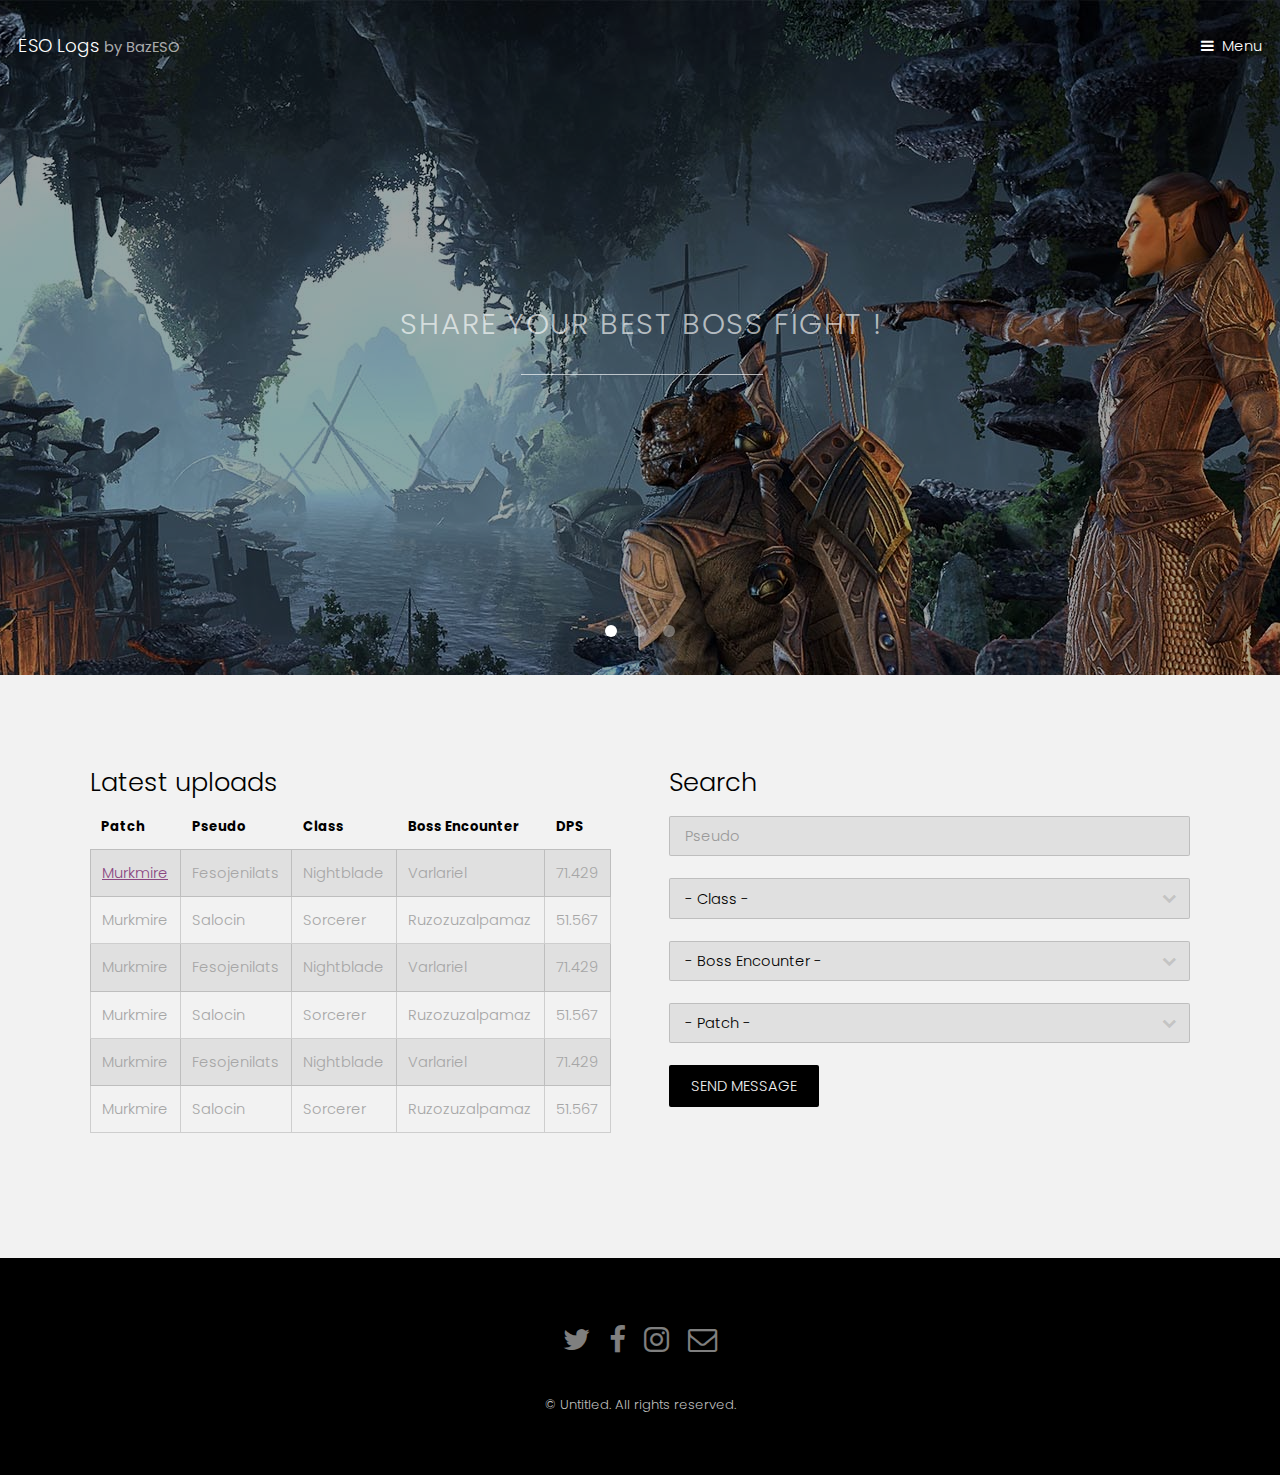
==== index.html @ 85021137 "init 1st files" ====
<!DOCTYPE HTML>
<!--
	Hielo by TEMPLATED
	templated.co @templatedco
	Released for free under the Creative Commons Attribution 3.0 license (templated.co/license)
-->
<html>
	<head>
		<title>ESO Logs</title>
		<meta charset="utf-8" />
		<meta name="viewport" content="width=device-width, initial-scale=1" />
		<link rel="stylesheet" href="assets/css/main.css" />
	</head>
	<body>

		<!-- Header -->
			<header id="header" class="alt">
				<div class="logo"><a href="index.html">ESO Logs <span>by BazESO</span></a></div>
				<a href="#menu">Menu</a>
			</header>

		<!-- Nav -->
			<nav id="menu">
				<ul class="links">
					<li><a href="index.html">Home</a></li>
					<li><a href="generic.html">Generic</a></li>
					<li><a href="elements.html">Elements</a></li>
				</ul>
			</nav>

		<!-- Banner -->
			<section class="banner full">
				<article>
					<img src="images/slide01.jpg" alt="" />
					<div class="inner">
						<header>
							<p>Share your best boss fight !</p>
							<!-- <h2>Prove your valor</h2> -->
						</header>
					</div>
				</article>
				<article>
					<img src="images/slide02.jpg" alt="" />
					<div class="inner">
						<header>
							<p>Search parses from the best players in the World !</p>
							<!-- <h2>measure yourself</h2> -->
						</header>
					</div>
				</article>
				<article>
					<img src="images/slide03.jpg"  alt="" />
					<div class="inner">
						<header>
							<p>Improve yourself</p>
							<!-- <h2>Become the best</h2> -->
						</header>
					</div>
				</article>
				<!--<article>
					<img src="images/slide04.jpg"  alt="" />
					<div class="inner">
						<header>
							<p>Adipiscing lorem ipsum feugiat sed phasellus consequat</p>
							<h2>Etiam feugiat</h2>
						</header>
					</div>
				</article>
				<article>
					<img src="images/slide05.jpg"  alt="" />
					<div class="inner">
						<header>
							<p>Ipsum dolor sed magna veroeros lorem ipsum</p>
							<h2>Lorem adipiscing</h2>
						</header>
					</div>
				</article>-->
			</section>

		<!-- One -->
			<section id="one" class="wrapper style2">
				<div class="inner">
					<div class="grid-style">
						<div class="content">
							<h2>Latest uploads</h2>
							<div class="table-wrapper">
								<table class="alt">
									<thead>
										<tr>
											<th>Patch</th>
											<th>Pseudo</th>
											<th>Class</th>
											<th>Boss Encounter</th>
											<th>DPS</th>
										</tr>
									</thead>
									<tbody>
										<tr>
											<td><a href="generic.html">Murkmire</a></td>
											<td>Fesojenilats</td>
											<td>Nightblade</td>
											<td>Varlariel</td>
											<td>71.429</td>
										</tr>
										<tr>
											<td>Murkmire</td>
											<td>Salocin</td>
											<td>Sorcerer</td>
											<td>Ruzozuzalpamaz</td>
											<td>51.567</td>
										</tr>
										<tr>
											<td>Murkmire</td>
											<td>Fesojenilats</td>
											<td>Nightblade</td>
											<td>Varlariel</td>
											<td>71.429</td>
										</tr>
										<tr>
											<td>Murkmire</td>
											<td>Salocin</td>
											<td>Sorcerer</td>
											<td>Ruzozuzalpamaz</td>
											<td>51.567</td>
										</tr>
										<tr>
											<td>Murkmire</td>
											<td>Fesojenilats</td>
											<td>Nightblade</td>
											<td>Varlariel</td>
											<td>71.429</td>
										</tr>
										<tr>
											<td>Murkmire</td>
											<td>Salocin</td>
											<td>Sorcerer</td>
											<td>Ruzozuzalpamaz</td>
											<td>51.567</td>
										</tr>
									</tbody>
									<tfoot>
										<!--<tr>
											<td colspan="4"></td>
											<td>100.00</td>
										</tr>-->
									</tfoot>
								</table>
							</div>
						</div>
						
						<div>
							<h2>Search</h2>

							<form method="post" action="#">
								<div class="row uniform">
									<div class="12u$">
										<input type="text" name="name" id="name" value="" placeholder="Pseudo" />
									</div>
									<!-- Break -->
									<div class="12u$">
										<div class="select-wrapper">
											<select name="category" id="category">
												<option value="">- Class -</option>
												<option value="1">NB</option>
												<option value="1">Sorc</option>
												<option value="1">Templar</option>
												<option value="1">Human Resources</option>
											</select>
										</div>
									</div>
																		<!-- Break -->
									<div class="12u$">
										<div class="select-wrapper">
											<select name="category" id="category">
												<option value="">- Boss Encounter -</option>
												<option value="1">Manufacturing</option>
												<option value="1">Shipping</option>
												<option value="1">Administration</option>
												<option value="1">Human Resources</option>
											</select>
										</div>
									</div>
									<!-- Break -->
									<div class="12u$">
											<div class="select-wrapper">
												<select name="category" id="category">
													<option value="">- Patch -</option>
													<option value="1">Manufacturing</option>
													<option value="1">Shipping</option>
													<option value="1">Administration</option>
													<option value="1">Human Resources</option>
												</select>
											</div>
										</div>
									<!-- Break -->
									<div class="12u$">
										<ul class="actions">
											<li><input type="submit" value="Send Message" /></li>
										</ul>
									</div>
								</div>
							</form>
						</div>		
					</div>
				</div>
			</section>

		<!-- Two 
			<section id="two" class="wrapper style3">
				<div class="inner">
					<header class="align-center">
						<p>Nam vel ante sit amet libero scelerisque facilisis eleifend vitae urna</p>
						<h2>Morbi maximus justo</h2>
					</header>
				</div>
			</section>-->

		<!-- Three 
			<section id="three" class="wrapper style2">
				<div class="inner">
					<header class="align-center">
						<p class="special">Nam vel ante sit amet libero scelerisque facilisis eleifend vitae urna</p>
						<h2>Morbi maximus justo</h2>
					</header>
					<div class="gallery">
						<div>
							<div class="image fit">
								<a href="#"><img src="images/pic01.jpg" alt="" /></a>
							</div>
						</div>
						<div>
							<div class="image fit">
								<a href="#"><img src="images/pic02.jpg" alt="" /></a>
							</div>
						</div>
						<div>
							<div class="image fit">
								<a href="#"><img src="images/pic03.jpg" alt="" /></a>
							</div>
						</div>
						<div>
							<div class="image fit">
								<a href="#"><img src="images/pic04.jpg" alt="" /></a>
							</div>
						</div>
					</div>
				</div>
			</section>-->


		<!-- Footer -->
			<footer id="footer">
				<div class="container">
					<ul class="icons">
						<li><a href="#" class="icon fa-twitter"><span class="label">Twitter</span></a></li>
						<li><a href="#" class="icon fa-facebook"><span class="label">Facebook</span></a></li>
						<li><a href="#" class="icon fa-instagram"><span class="label">Instagram</span></a></li>
						<li><a href="#" class="icon fa-envelope-o"><span class="label">Email</span></a></li>
					</ul>
				</div>
				<div class="copyright">
					&copy; Untitled. All rights reserved.
				</div>
			</footer>

		<!-- Scripts -->
			<script src="assets/js/jquery.min.js"></script>
			<script src="assets/js/jquery.scrollex.min.js"></script>
			<script src="assets/js/skel.min.js"></script>
			<script src="assets/js/util.js"></script>
			<script src="assets/js/main.js"></script>

	</body>
</html>
---- assets/css/main.css ----
@charset "UTF-8";
@import url(font-awesome.min.css);
@import url("https://fonts.googleapis.com/css?family=Poppins:300,400,500,600,700");

/*
	Hielo by TEMPLATED
	templated.co @templatedco
	Released for free under the Creative Commons Attribution 3.0 license (templated.co/license)
*/

/* Reset */

	html, body, div, span, applet, object, iframe, h1, h2, h3, h4, h5, h6, p, blockquote, pre, a, abbr, acronym, address, big, cite, code, del, dfn, em, img, ins, kbd, q, s, samp, small, strike, strong, sub, sup, tt, var, b, u, i, center, dl, dt, dd, ol, ul, li, fieldset, form, label, legend, table, caption, tbody, tfoot, thead, tr, th, td, article, aside, canvas, details, embed, figure, figcaption, footer, header, hgroup, menu, nav, output, ruby, section, summary, time, mark, audio, video {
		margin: 0;
		padding: 0;
		border: 0;
		font-size: 100%;
		font: inherit;
		vertical-align: baseline;
	}

	article, aside, details, figcaption, figure, footer, header, hgroup, menu, nav, section {
		display: block;
	}

	body {
		line-height: 1;
	}

	ol, ul {
		list-style: none;
	}

	blockquote, q {
		quotes: none;
	}

	blockquote:before, blockquote:after, q:before, q:after {
		content: '';
		content: none;
	}

	table {
		border-collapse: collapse;
		border-spacing: 0;
	}

	body {
		-webkit-text-size-adjust: none;
	}

/* Box Model */

	*, *:before, *:after {
		-moz-box-sizing: border-box;
		-webkit-box-sizing: border-box;
		box-sizing: border-box;
	}

/* Containers */

	.container {
		margin-left: auto;
		margin-right: auto;
	}

	.container.\31 25\25 {
		width: 100%;
		max-width: 100rem;
		min-width: 80rem;
	}

	.container.\37 5\25 {
		width: 60rem;
	}

	.container.\35 0\25 {
		width: 40rem;
	}

	.container.\32 5\25 {
		width: 20rem;
	}

	.container {
		width: 80rem;
	}

	@media screen and (max-width: 1680px) {

		.container.\31 25\25 {
			width: 100%;
			max-width: 100rem;
			min-width: 80rem;
		}

		.container.\37 5\25 {
			width: 60rem;
		}

		.container.\35 0\25 {
			width: 40rem;
		}

		.container.\32 5\25 {
			width: 20rem;
		}

		.container {
			width: 80rem;
		}

	}

	@media screen and (max-width: 1280px) {

		.container.\31 25\25 {
			width: 100%;
			max-width: 81.25rem;
			min-width: 65rem;
		}

		.container.\37 5\25 {
			width: 48.75rem;
		}

		.container.\35 0\25 {
			width: 32.5rem;
		}

		.container.\32 5\25 {
			width: 16.25rem;
		}

		.container {
			width: 65rem;
		}

	}

	@media screen and (max-width: 980px) {

		.container.\31 25\25 {
			width: 100%;
			max-width: 112.5%;
			min-width: 90%;
		}

		.container.\37 5\25 {
			width: 67.5%;
		}

		.container.\35 0\25 {
			width: 45%;
		}

		.container.\32 5\25 {
			width: 22.5%;
		}

		.container {
			width: 90%;
		}

	}

	@media screen and (max-width: 736px) {

		.container.\31 25\25 {
			width: 100%;
			max-width: 112.5%;
			min-width: 90%;
		}

		.container.\37 5\25 {
			width: 67.5%;
		}

		.container.\35 0\25 {
			width: 45%;
		}

		.container.\32 5\25 {
			width: 22.5%;
		}

		.container {
			width: 90% !important;
		}

	}

	@media screen and (max-width: 480px) {

		.container.\31 25\25 {
			width: 100%;
			max-width: 112.5%;
			min-width: 90%;
		}

		.container.\37 5\25 {
			width: 67.5%;
		}

		.container.\35 0\25 {
			width: 45%;
		}

		.container.\32 5\25 {
			width: 22.5%;
		}

		.container {
			width: 90% !important;
		}

	}

/* Grid */

	.row {
		border-bottom: solid 1px transparent;
		-moz-box-sizing: border-box;
		-webkit-box-sizing: border-box;
		box-sizing: border-box;
	}

	.row > * {
		float: left;
		-moz-box-sizing: border-box;
		-webkit-box-sizing: border-box;
		box-sizing: border-box;
	}

	.row:after, .row:before {
		content: '';
		display: block;
		clear: both;
		height: 0;
	}

	.row.uniform > * > :first-child {
		margin-top: 0;
	}

	.row.uniform > * > :last-child {
		margin-bottom: 0;
	}

	.row.\30 \25 > * {
		padding: 0 0 0 0rem;
	}

	.row.\30 \25 {
		margin: 0 0 -1px 0rem;
	}

	.row.uniform.\30 \25 > * {
		padding: 0rem 0 0 0rem;
	}

	.row.uniform.\30 \25 {
		margin: 0rem 0 -1px 0rem;
	}

	.row > * {
		padding: 0 0 0 2rem;
	}

	.row {
		margin: 0 0 -1px -2rem;
	}

	.row.uniform > * {
		padding: 2rem 0 0 2rem;
	}

	.row.uniform {
		margin: -2rem 0 -1px -2rem;
	}

	.row.\32 00\25 > * {
		padding: 0 0 0 4rem;
	}

	.row.\32 00\25 {
		margin: 0 0 -1px -4rem;
	}

	.row.uniform.\32 00\25 > * {
		padding: 4rem 0 0 4rem;
	}

	.row.uniform.\32 00\25 {
		margin: -4rem 0 -1px -4rem;
	}

	.row.\31 50\25 > * {
		padding: 0 0 0 3rem;
	}

	.row.\31 50\25 {
		margin: 0 0 -1px -3rem;
	}

	.row.uniform.\31 50\25 > * {
		padding: 3rem 0 0 3rem;
	}

	.row.uniform.\31 50\25 {
		margin: -3rem 0 -1px -3rem;
	}

	.row.\35 0\25 > * {
		padding: 0 0 0 1rem;
	}

	.row.\35 0\25 {
		margin: 0 0 -1px -1rem;
	}

	.row.uniform.\35 0\25 > * {
		padding: 1rem 0 0 1rem;
	}

	.row.uniform.\35 0\25 {
		margin: -1rem 0 -1px -1rem;
	}

	.row.\32 5\25 > * {
		padding: 0 0 0 0.5rem;
	}

	.row.\32 5\25 {
		margin: 0 0 -1px -0.5rem;
	}

	.row.uniform.\32 5\25 > * {
		padding: 0.5rem 0 0 0.5rem;
	}

	.row.uniform.\32 5\25 {
		margin: -0.5rem 0 -1px -0.5rem;
	}

	.\31 2u, .\31 2u\24 {
		width: 100%;
		clear: none;
		margin-left: 0;
	}

	.\31 1u, .\31 1u\24 {
		width: 91.6666666667%;
		clear: none;
		margin-left: 0;
	}

	.\31 0u, .\31 0u\24 {
		width: 83.3333333333%;
		clear: none;
		margin-left: 0;
	}

	.\39 u, .\39 u\24 {
		width: 75%;
		clear: none;
		margin-left: 0;
	}

	.\38 u, .\38 u\24 {
		width: 66.6666666667%;
		clear: none;
		margin-left: 0;
	}

	.\37 u, .\37 u\24 {
		width: 58.3333333333%;
		clear: none;
		margin-left: 0;
	}

	.\36 u, .\36 u\24 {
		width: 50%;
		clear: none;
		margin-left: 0;
	}

	.\35 u, .\35 u\24 {
		width: 41.6666666667%;
		clear: none;
		margin-left: 0;
	}

	.\34 u, .\34 u\24 {
		width: 33.3333333333%;
		clear: none;
		margin-left: 0;
	}

	.\33 u, .\33 u\24 {
		width: 25%;
		clear: none;
		margin-left: 0;
	}

	.\32 u, .\32 u\24 {
		width: 16.6666666667%;
		clear: none;
		margin-left: 0;
	}

	.\31 u, .\31 u\24 {
		width: 8.3333333333%;
		clear: none;
		margin-left: 0;
	}

	.\31 2u\24 + *,
	.\31 1u\24 + *,
	.\31 0u\24 + *,
	.\39 u\24 + *,
	.\38 u\24 + *,
	.\37 u\24 + *,
	.\36 u\24 + *,
	.\35 u\24 + *,
	.\34 u\24 + *,
	.\33 u\24 + *,
	.\32 u\24 + *,
	.\31 u\24 + * {
		clear: left;
	}

	.\-11u {
		margin-left: 91.66667%;
	}

	.\-10u {
		margin-left: 83.33333%;
	}

	.\-9u {
		margin-left: 75%;
	}

	.\-8u {
		margin-left: 66.66667%;
	}

	.\-7u {
		margin-left: 58.33333%;
	}

	.\-6u {
		margin-left: 50%;
	}

	.\-5u {
		margin-left: 41.66667%;
	}

	.\-4u {
		margin-left: 33.33333%;
	}

	.\-3u {
		margin-left: 25%;
	}

	.\-2u {
		margin-left: 16.66667%;
	}

	.\-1u {
		margin-left: 8.33333%;
	}

	@media screen and (max-width: 1680px) {

		.row > * {
			padding: 0 0 0 2rem;
		}

		.row {
			margin: 0 0 -1px -2rem;
		}

		.row.uniform > * {
			padding: 2rem 0 0 2rem;
		}

		.row.uniform {
			margin: -2rem 0 -1px -2rem;
		}

		.row.\32 00\25 > * {
			padding: 0 0 0 4rem;
		}

		.row.\32 00\25 {
			margin: 0 0 -1px -4rem;
		}

		.row.uniform.\32 00\25 > * {
			padding: 4rem 0 0 4rem;
		}

		.row.uniform.\32 00\25 {
			margin: -4rem 0 -1px -4rem;
		}

		.row.\31 50\25 > * {
			padding: 0 0 0 3rem;
		}

		.row.\31 50\25 {
			margin: 0 0 -1px -3rem;
		}

		.row.uniform.\31 50\25 > * {
			padding: 3rem 0 0 3rem;
		}

		.row.uniform.\31 50\25 {
			margin: -3rem 0 -1px -3rem;
		}

		.row.\35 0\25 > * {
			padding: 0 0 0 1rem;
		}

		.row.\35 0\25 {
			margin: 0 0 -1px -1rem;
		}

		.row.uniform.\35 0\25 > * {
			padding: 1rem 0 0 1rem;
		}

		.row.uniform.\35 0\25 {
			margin: -1rem 0 -1px -1rem;
		}

		.row.\32 5\25 > * {
			padding: 0 0 0 0.5rem;
		}

		.row.\32 5\25 {
			margin: 0 0 -1px -0.5rem;
		}

		.row.uniform.\32 5\25 > * {
			padding: 0.5rem 0 0 0.5rem;
		}

		.row.uniform.\32 5\25 {
			margin: -0.5rem 0 -1px -0.5rem;
		}

		.\31 2u\28xlarge\29, .\31 2u\24\28xlarge\29 {
			width: 100%;
			clear: none;
			margin-left: 0;
		}

		.\31 1u\28xlarge\29, .\31 1u\24\28xlarge\29 {
			width: 91.6666666667%;
			clear: none;
			margin-left: 0;
		}

		.\31 0u\28xlarge\29, .\31 0u\24\28xlarge\29 {
			width: 83.3333333333%;
			clear: none;
			margin-left: 0;
		}

		.\39 u\28xlarge\29, .\39 u\24\28xlarge\29 {
			width: 75%;
			clear: none;
			margin-left: 0;
		}

		.\38 u\28xlarge\29, .\38 u\24\28xlarge\29 {
			width: 66.6666666667%;
			clear: none;
			margin-left: 0;
		}

		.\37 u\28xlarge\29, .\37 u\24\28xlarge\29 {
			width: 58.3333333333%;
			clear: none;
			margin-left: 0;
		}

		.\36 u\28xlarge\29, .\36 u\24\28xlarge\29 {
			width: 50%;
			clear: none;
			margin-left: 0;
		}

		.\35 u\28xlarge\29, .\35 u\24\28xlarge\29 {
			width: 41.6666666667%;
			clear: none;
			margin-left: 0;
		}

		.\34 u\28xlarge\29, .\34 u\24\28xlarge\29 {
			width: 33.3333333333%;
			clear: none;
			margin-left: 0;
		}

		.\33 u\28xlarge\29, .\33 u\24\28xlarge\29 {
			width: 25%;
			clear: none;
			margin-left: 0;
		}

		.\32 u\28xlarge\29, .\32 u\24\28xlarge\29 {
			width: 16.6666666667%;
			clear: none;
			margin-left: 0;
		}

		.\31 u\28xlarge\29, .\31 u\24\28xlarge\29 {
			width: 8.3333333333%;
			clear: none;
			margin-left: 0;
		}

		.\31 2u\24\28xlarge\29 + *,
		.\31 1u\24\28xlarge\29 + *,
		.\31 0u\24\28xlarge\29 + *,
		.\39 u\24\28xlarge\29 + *,
		.\38 u\24\28xlarge\29 + *,
		.\37 u\24\28xlarge\29 + *,
		.\36 u\24\28xlarge\29 + *,
		.\35 u\24\28xlarge\29 + *,
		.\34 u\24\28xlarge\29 + *,
		.\33 u\24\28xlarge\29 + *,
		.\32 u\24\28xlarge\29 + *,
		.\31 u\24\28xlarge\29 + * {
			clear: left;
		}

		.\-11u\28xlarge\29 {
			margin-left: 91.66667%;
		}

		.\-10u\28xlarge\29 {
			margin-left: 83.33333%;
		}

		.\-9u\28xlarge\29 {
			margin-left: 75%;
		}

		.\-8u\28xlarge\29 {
			margin-left: 66.66667%;
		}

		.\-7u\28xlarge\29 {
			margin-left: 58.33333%;
		}

		.\-6u\28xlarge\29 {
			margin-left: 50%;
		}

		.\-5u\28xlarge\29 {
			margin-left: 41.66667%;
		}

		.\-4u\28xlarge\29 {
			margin-left: 33.33333%;
		}

		.\-3u\28xlarge\29 {
			margin-left: 25%;
		}

		.\-2u\28xlarge\29 {
			margin-left: 16.66667%;
		}

		.\-1u\28xlarge\29 {
			margin-left: 8.33333%;
		}

	}

	@media screen and (max-width: 1280px) {

		.row > * {
			padding: 0 0 0 1.5rem;
		}

		.row {
			margin: 0 0 -1px -1.5rem;
		}

		.row.uniform > * {
			padding: 1.5rem 0 0 1.5rem;
		}

		.row.uniform {
			margin: -1.5rem 0 -1px -1.5rem;
		}

		.row.\32 00\25 > * {
			padding: 0 0 0 3rem;
		}

		.row.\32 00\25 {
			margin: 0 0 -1px -3rem;
		}

		.row.uniform.\32 00\25 > * {
			padding: 3rem 0 0 3rem;
		}

		.row.uniform.\32 00\25 {
			margin: -3rem 0 -1px -3rem;
		}

		.row.\31 50\25 > * {
			padding: 0 0 0 2.25rem;
		}

		.row.\31 50\25 {
			margin: 0 0 -1px -2.25rem;
		}

		.row.uniform.\31 50\25 > * {
			padding: 2.25rem 0 0 2.25rem;
		}

		.row.uniform.\31 50\25 {
			margin: -2.25rem 0 -1px -2.25rem;
		}

		.row.\35 0\25 > * {
			padding: 0 0 0 0.75rem;
		}

		.row.\35 0\25 {
			margin: 0 0 -1px -0.75rem;
		}

		.row.uniform.\35 0\25 > * {
			padding: 0.75rem 0 0 0.75rem;
		}

		.row.uniform.\35 0\25 {
			margin: -0.75rem 0 -1px -0.75rem;
		}

		.row.\32 5\25 > * {
			padding: 0 0 0 0.375rem;
		}

		.row.\32 5\25 {
			margin: 0 0 -1px -0.375rem;
		}

		.row.uniform.\32 5\25 > * {
			padding: 0.375rem 0 0 0.375rem;
		}

		.row.uniform.\32 5\25 {
			margin: -0.375rem 0 -1px -0.375rem;
		}

		.\31 2u\28large\29, .\31 2u\24\28large\29 {
			width: 100%;
			clear: none;
			margin-left: 0;
		}

		.\31 1u\28large\29, .\31 1u\24\28large\29 {
			width: 91.6666666667%;
			clear: none;
			margin-left: 0;
		}

		.\31 0u\28large\29, .\31 0u\24\28large\29 {
			width: 83.3333333333%;
			clear: none;
			margin-left: 0;
		}

		.\39 u\28large\29, .\39 u\24\28large\29 {
			width: 75%;
			clear: none;
			margin-left: 0;
		}

		.\38 u\28large\29, .\38 u\24\28large\29 {
			width: 66.6666666667%;
			clear: none;
			margin-left: 0;
		}

		.\37 u\28large\29, .\37 u\24\28large\29 {
			width: 58.3333333333%;
			clear: none;
			margin-left: 0;
		}

		.\36 u\28large\29, .\36 u\24\28large\29 {
			width: 50%;
			clear: none;
			margin-left: 0;
		}

		.\35 u\28large\29, .\35 u\24\28large\29 {
			width: 41.6666666667%;
			clear: none;
			margin-left: 0;
		}

		.\34 u\28large\29, .\34 u\24\28large\29 {
			width: 33.3333333333%;
			clear: none;
			margin-left: 0;
		}

		.\33 u\28large\29, .\33 u\24\28large\29 {
			width: 25%;
			clear: none;
			margin-left: 0;
		}

		.\32 u\28large\29, .\32 u\24\28large\29 {
			width: 16.6666666667%;
			clear: none;
			margin-left: 0;
		}

		.\31 u\28large\29, .\31 u\24\28large\29 {
			width: 8.3333333333%;
			clear: none;
			margin-left: 0;
		}

		.\31 2u\24\28large\29 + *,
		.\31 1u\24\28large\29 + *,
		.\31 0u\24\28large\29 + *,
		.\39 u\24\28large\29 + *,
		.\38 u\24\28large\29 + *,
		.\37 u\24\28large\29 + *,
		.\36 u\24\28large\29 + *,
		.\35 u\24\28large\29 + *,
		.\34 u\24\28large\29 + *,
		.\33 u\24\28large\29 + *,
		.\32 u\24\28large\29 + *,
		.\31 u\24\28large\29 + * {
			clear: left;
		}

		.\-11u\28large\29 {
			margin-left: 91.66667%;
		}

		.\-10u\28large\29 {
			margin-left: 83.33333%;
		}

		.\-9u\28large\29 {
			margin-left: 75%;
		}

		.\-8u\28large\29 {
			margin-left: 66.66667%;
		}

		.\-7u\28large\29 {
			margin-left: 58.33333%;
		}

		.\-6u\28large\29 {
			margin-left: 50%;
		}

		.\-5u\28large\29 {
			margin-left: 41.66667%;
		}

		.\-4u\28large\29 {
			margin-left: 33.33333%;
		}

		.\-3u\28large\29 {
			margin-left: 25%;
		}

		.\-2u\28large\29 {
			margin-left: 16.66667%;
		}

		.\-1u\28large\29 {
			margin-left: 8.33333%;
		}

	}

	@media screen and (max-width: 980px) {

		.row > * {
			padding: 0 0 0 1.5rem;
		}

		.row {
			margin: 0 0 -1px -1.5rem;
		}

		.row.uniform > * {
			padding: 1.5rem 0 0 1.5rem;
		}

		.row.uniform {
			margin: -1.5rem 0 -1px -1.5rem;
		}

		.row.\32 00\25 > * {
			padding: 0 0 0 3rem;
		}

		.row.\32 00\25 {
			margin: 0 0 -1px -3rem;
		}

		.row.uniform.\32 00\25 > * {
			padding: 3rem 0 0 3rem;
		}

		.row.uniform.\32 00\25 {
			margin: -3rem 0 -1px -3rem;
		}

		.row.\31 50\25 > * {
			padding: 0 0 0 2.25rem;
		}

		.row.\31 50\25 {
			margin: 0 0 -1px -2.25rem;
		}

		.row.uniform.\31 50\25 > * {
			padding: 2.25rem 0 0 2.25rem;
		}

		.row.uniform.\31 50\25 {
			margin: -2.25rem 0 -1px -2.25rem;
		}

		.row.\35 0\25 > * {
			padding: 0 0 0 0.75rem;
		}

		.row.\35 0\25 {
			margin: 0 0 -1px -0.75rem;
		}

		.row.uniform.\35 0\25 > * {
			padding: 0.75rem 0 0 0.75rem;
		}

		.row.uniform.\35 0\25 {
			margin: -0.75rem 0 -1px -0.75rem;
		}

		.row.\32 5\25 > * {
			padding: 0 0 0 0.375rem;
		}

		.row.\32 5\25 {
			margin: 0 0 -1px -0.375rem;
		}

		.row.uniform.\32 5\25 > * {
			padding: 0.375rem 0 0 0.375rem;
		}

		.row.uniform.\32 5\25 {
			margin: -0.375rem 0 -1px -0.375rem;
		}

		.\31 2u\28medium\29, .\31 2u\24\28medium\29 {
			width: 100%;
			clear: none;
			margin-left: 0;
		}

		.\31 1u\28medium\29, .\31 1u\24\28medium\29 {
			width: 91.6666666667%;
			clear: none;
			margin-left: 0;
		}

		.\31 0u\28medium\29, .\31 0u\24\28medium\29 {
			width: 83.3333333333%;
			clear: none;
			margin-left: 0;
		}

		.\39 u\28medium\29, .\39 u\24\28medium\29 {
			width: 75%;
			clear: none;
			margin-left: 0;
		}

		.\38 u\28medium\29, .\38 u\24\28medium\29 {
			width: 66.6666666667%;
			clear: none;
			margin-left: 0;
		}

		.\37 u\28medium\29, .\37 u\24\28medium\29 {
			width: 58.3333333333%;
			clear: none;
			margin-left: 0;
		}

		.\36 u\28medium\29, .\36 u\24\28medium\29 {
			width: 50%;
			clear: none;
			margin-left: 0;
		}

		.\35 u\28medium\29, .\35 u\24\28medium\29 {
			width: 41.6666666667%;
			clear: none;
			margin-left: 0;
		}

		.\34 u\28medium\29, .\34 u\24\28medium\29 {
			width: 33.3333333333%;
			clear: none;
			margin-left: 0;
		}

		.\33 u\28medium\29, .\33 u\24\28medium\29 {
			width: 25%;
			clear: none;
			margin-left: 0;
		}

		.\32 u\28medium\29, .\32 u\24\28medium\29 {
			width: 16.6666666667%;
			clear: none;
			margin-left: 0;
		}

		.\31 u\28medium\29, .\31 u\24\28medium\29 {
			width: 8.3333333333%;
			clear: none;
			margin-left: 0;
		}

		.\31 2u\24\28medium\29 + *,
		.\31 1u\24\28medium\29 + *,
		.\31 0u\24\28medium\29 + *,
		.\39 u\24\28medium\29 + *,
		.\38 u\24\28medium\29 + *,
		.\37 u\24\28medium\29 + *,
		.\36 u\24\28medium\29 + *,
		.\35 u\24\28medium\29 + *,
		.\34 u\24\28medium\29 + *,
		.\33 u\24\28medium\29 + *,
		.\32 u\24\28medium\29 + *,
		.\31 u\24\28medium\29 + * {
			clear: left;
		}

		.\-11u\28medium\29 {
			margin-left: 91.66667%;
		}

		.\-10u\28medium\29 {
			margin-left: 83.33333%;
		}

		.\-9u\28medium\29 {
			margin-left: 75%;
		}

		.\-8u\28medium\29 {
			margin-left: 66.66667%;
		}

		.\-7u\28medium\29 {
			margin-left: 58.33333%;
		}

		.\-6u\28medium\29 {
			margin-left: 50%;
		}

		.\-5u\28medium\29 {
			margin-left: 41.66667%;
		}

		.\-4u\28medium\29 {
			margin-left: 33.33333%;
		}

		.\-3u\28medium\29 {
			margin-left: 25%;
		}

		.\-2u\28medium\29 {
			margin-left: 16.66667%;
		}

		.\-1u\28medium\29 {
			margin-left: 8.33333%;
		}

	}

	@media screen and (max-width: 736px) {

		.row > * {
			padding: 0 0 0 1.25rem;
		}

		.row {
			margin: 0 0 -1px -1.25rem;
		}

		.row.uniform > * {
			padding: 1.25rem 0 0 1.25rem;
		}

		.row.uniform {
			margin: -1.25rem 0 -1px -1.25rem;
		}

		.row.\32 00\25 > * {
			padding: 0 0 0 2.5rem;
		}

		.row.\32 00\25 {
			margin: 0 0 -1px -2.5rem;
		}

		.row.uniform.\32 00\25 > * {
			padding: 2.5rem 0 0 2.5rem;
		}

		.row.uniform.\32 00\25 {
			margin: -2.5rem 0 -1px -2.5rem;
		}

		.row.\31 50\25 > * {
			padding: 0 0 0 1.875rem;
		}

		.row.\31 50\25 {
			margin: 0 0 -1px -1.875rem;
		}

		.row.uniform.\31 50\25 > * {
			padding: 1.875rem 0 0 1.875rem;
		}

		.row.uniform.\31 50\25 {
			margin: -1.875rem 0 -1px -1.875rem;
		}

		.row.\35 0\25 > * {
			padding: 0 0 0 0.625rem;
		}

		.row.\35 0\25 {
			margin: 0 0 -1px -0.625rem;
		}

		.row.uniform.\35 0\25 > * {
			padding: 0.625rem 0 0 0.625rem;
		}

		.row.uniform.\35 0\25 {
			margin: -0.625rem 0 -1px -0.625rem;
		}

		.row.\32 5\25 > * {
			padding: 0 0 0 0.3125rem;
		}

		.row.\32 5\25 {
			margin: 0 0 -1px -0.3125rem;
		}

		.row.uniform.\32 5\25 > * {
			padding: 0.3125rem 0 0 0.3125rem;
		}

		.row.uniform.\32 5\25 {
			margin: -0.3125rem 0 -1px -0.3125rem;
		}

		.\31 2u\28small\29, .\31 2u\24\28small\29 {
			width: 100%;
			clear: none;
			margin-left: 0;
		}

		.\31 1u\28small\29, .\31 1u\24\28small\29 {
			width: 91.6666666667%;
			clear: none;
			margin-left: 0;
		}

		.\31 0u\28small\29, .\31 0u\24\28small\29 {
			width: 83.3333333333%;
			clear: none;
			margin-left: 0;
		}

		.\39 u\28small\29, .\39 u\24\28small\29 {
			width: 75%;
			clear: none;
			margin-left: 0;
		}

		.\38 u\28small\29, .\38 u\24\28small\29 {
			width: 66.6666666667%;
			clear: none;
			margin-left: 0;
		}

		.\37 u\28small\29, .\37 u\24\28small\29 {
			width: 58.3333333333%;
			clear: none;
			margin-left: 0;
		}

		.\36 u\28small\29, .\36 u\24\28small\29 {
			width: 50%;
			clear: none;
			margin-left: 0;
		}

		.\35 u\28small\29, .\35 u\24\28small\29 {
			width: 41.6666666667%;
			clear: none;
			margin-left: 0;
		}

		.\34 u\28small\29, .\34 u\24\28small\29 {
			width: 33.3333333333%;
			clear: none;
			margin-left: 0;
		}

		.\33 u\28small\29, .\33 u\24\28small\29 {
			width: 25%;
			clear: none;
			margin-left: 0;
		}

		.\32 u\28small\29, .\32 u\24\28small\29 {
			width: 16.6666666667%;
			clear: none;
			margin-left: 0;
		}

		.\31 u\28small\29, .\31 u\24\28small\29 {
			width: 8.3333333333%;
			clear: none;
			margin-left: 0;
		}

		.\31 2u\24\28small\29 + *,
		.\31 1u\24\28small\29 + *,
		.\31 0u\24\28small\29 + *,
		.\39 u\24\28small\29 + *,
		.\38 u\24\28small\29 + *,
		.\37 u\24\28small\29 + *,
		.\36 u\24\28small\29 + *,
		.\35 u\24\28small\29 + *,
		.\34 u\24\28small\29 + *,
		.\33 u\24\28small\29 + *,
		.\32 u\24\28small\29 + *,
		.\31 u\24\28small\29 + * {
			clear: left;
		}

		.\-11u\28small\29 {
			margin-left: 91.66667%;
		}

		.\-10u\28small\29 {
			margin-left: 83.33333%;
		}

		.\-9u\28small\29 {
			margin-left: 75%;
		}

		.\-8u\28small\29 {
			margin-left: 66.66667%;
		}

		.\-7u\28small\29 {
			margin-left: 58.33333%;
		}

		.\-6u\28small\29 {
			margin-left: 50%;
		}

		.\-5u\28small\29 {
			margin-left: 41.66667%;
		}

		.\-4u\28small\29 {
			margin-left: 33.33333%;
		}

		.\-3u\28small\29 {
			margin-left: 25%;
		}

		.\-2u\28small\29 {
			margin-left: 16.66667%;
		}

		.\-1u\28small\29 {
			margin-left: 8.33333%;
		}

	}

	@media screen and (max-width: 480px) {

		.row > * {
			padding: 0 0 0 1.25rem;
		}

		.row {
			margin: 0 0 -1px -1.25rem;
		}

		.row.uniform > * {
			padding: 1.25rem 0 0 1.25rem;
		}

		.row.uniform {
			margin: -1.25rem 0 -1px -1.25rem;
		}

		.row.\32 00\25 > * {
			padding: 0 0 0 2.5rem;
		}

		.row.\32 00\25 {
			margin: 0 0 -1px -2.5rem;
		}

		.row.uniform.\32 00\25 > * {
			padding: 2.5rem 0 0 2.5rem;
		}

		.row.uniform.\32 00\25 {
			margin: -2.5rem 0 -1px -2.5rem;
		}

		.row.\31 50\25 > * {
			padding: 0 0 0 1.875rem;
		}

		.row.\31 50\25 {
			margin: 0 0 -1px -1.875rem;
		}

		.row.uniform.\31 50\25 > * {
			padding: 1.875rem 0 0 1.875rem;
		}

		.row.uniform.\31 50\25 {
			margin: -1.875rem 0 -1px -1.875rem;
		}

		.row.\35 0\25 > * {
			padding: 0 0 0 0.625rem;
		}

		.row.\35 0\25 {
			margin: 0 0 -1px -0.625rem;
		}

		.row.uniform.\35 0\25 > * {
			padding: 0.625rem 0 0 0.625rem;
		}

		.row.uniform.\35 0\25 {
			margin: -0.625rem 0 -1px -0.625rem;
		}

		.row.\32 5\25 > * {
			padding: 0 0 0 0.3125rem;
		}

		.row.\32 5\25 {
			margin: 0 0 -1px -0.3125rem;
		}

		.row.uniform.\32 5\25 > * {
			padding: 0.3125rem 0 0 0.3125rem;
		}

		.row.uniform.\32 5\25 {
			margin: -0.3125rem 0 -1px -0.3125rem;
		}

		.\31 2u\28xsmall\29, .\31 2u\24\28xsmall\29 {
			width: 100%;
			clear: none;
			margin-left: 0;
		}

		.\31 1u\28xsmall\29, .\31 1u\24\28xsmall\29 {
			width: 91.6666666667%;
			clear: none;
			margin-left: 0;
		}

		.\31 0u\28xsmall\29, .\31 0u\24\28xsmall\29 {
			width: 83.3333333333%;
			clear: none;
			margin-left: 0;
		}

		.\39 u\28xsmall\29, .\39 u\24\28xsmall\29 {
			width: 75%;
			clear: none;
			margin-left: 0;
		}

		.\38 u\28xsmall\29, .\38 u\24\28xsmall\29 {
			width: 66.6666666667%;
			clear: none;
			margin-left: 0;
		}

		.\37 u\28xsmall\29, .\37 u\24\28xsmall\29 {
			width: 58.3333333333%;
			clear: none;
			margin-left: 0;
		}

		.\36 u\28xsmall\29, .\36 u\24\28xsmall\29 {
			width: 50%;
			clear: none;
			margin-left: 0;
		}

		.\35 u\28xsmall\29, .\35 u\24\28xsmall\29 {
			width: 41.6666666667%;
			clear: none;
			margin-left: 0;
		}

		.\34 u\28xsmall\29, .\34 u\24\28xsmall\29 {
			width: 33.3333333333%;
			clear: none;
			margin-left: 0;
		}

		.\33 u\28xsmall\29, .\33 u\24\28xsmall\29 {
			width: 25%;
			clear: none;
			margin-left: 0;
		}

		.\32 u\28xsmall\29, .\32 u\24\28xsmall\29 {
			width: 16.6666666667%;
			clear: none;
			margin-left: 0;
		}

		.\31 u\28xsmall\29, .\31 u\24\28xsmall\29 {
			width: 8.3333333333%;
			clear: none;
			margin-left: 0;
		}

		.\31 2u\24\28xsmall\29 + *,
		.\31 1u\24\28xsmall\29 + *,
		.\31 0u\24\28xsmall\29 + *,
		.\39 u\24\28xsmall\29 + *,
		.\38 u\24\28xsmall\29 + *,
		.\37 u\24\28xsmall\29 + *,
		.\36 u\24\28xsmall\29 + *,
		.\35 u\24\28xsmall\29 + *,
		.\34 u\24\28xsmall\29 + *,
		.\33 u\24\28xsmall\29 + *,
		.\32 u\24\28xsmall\29 + *,
		.\31 u\24\28xsmall\29 + * {
			clear: left;
		}

		.\-11u\28xsmall\29 {
			margin-left: 91.66667%;
		}

		.\-10u\28xsmall\29 {
			margin-left: 83.33333%;
		}

		.\-9u\28xsmall\29 {
			margin-left: 75%;
		}

		.\-8u\28xsmall\29 {
			margin-left: 66.66667%;
		}

		.\-7u\28xsmall\29 {
			margin-left: 58.33333%;
		}

		.\-6u\28xsmall\29 {
			margin-left: 50%;
		}

		.\-5u\28xsmall\29 {
			margin-left: 41.66667%;
		}

		.\-4u\28xsmall\29 {
			margin-left: 33.33333%;
		}

		.\-3u\28xsmall\29 {
			margin-left: 25%;
		}

		.\-2u\28xsmall\29 {
			margin-left: 16.66667%;
		}

		.\-1u\28xsmall\29 {
			margin-left: 8.33333%;
		}

	}

/* Basic */

	@-ms-viewport {
		width: device-width;
	}

	body {
		-ms-overflow-style: scrollbar;
	}

	@media screen and (max-width: 480px) {

		html, body {
			min-width: 320px;
		}

	}

	body {
		background: #fff;
	}

		body.is-loading *, body.is-loading *:before, body.is-loading *:after {
			-moz-animation: none !important;
			-webkit-animation: none !important;
			-ms-animation: none !important;
			animation: none !important;
			-moz-transition: none !important;
			-webkit-transition: none !important;
			-ms-transition: none !important;
			transition: none !important;
		}

/* Type */

	html {
		font-size: 13pt;
	}

		@media screen and (max-width: 1680px) {

			html {
				font-size: 11pt;
			}

		}

		@media screen and (max-width: 1280px) {

			html {
				font-size: 11pt;
			}

		}

		@media screen and (max-width: 980px) {

			html {
				font-size: 12pt;
			}

		}

		@media screen and (max-width: 736px) {

			html {
				font-size: 12pt;
			}

		}

		@media screen and (max-width: 480px) {

			html {
				font-size: 12pt;
			}

		}

	body {
		background-color: #fff;
		color: #444;
	}

	body, input, select, textarea {
		font-family: "Poppins", sans-serif;
		font-weight: 300;
		font-size: 1rem;
		line-height: 1.65;
	}

	a {
		text-decoration: underline;
	}

		a:hover {
			text-decoration: none;
		}

	strong, b {
		font-weight: 600;
	}

	em, i {
		font-style: italic;
	}

	p {
		margin: 0 0 2rem 0;
	}

		p.special {
			text-transform: uppercase;
			font-size: .75rem;
			font-weight: 300;
			margin: 0 0 .5rem 0;
			padding: 0 0 1rem 0;
			letter-spacing: .25rem;
		}

			p.special:after {
				content: '';
				position: absolute;
				margin: auto;
				right: 0;
				bottom: 0;
				left: 0;
				width: 50%;
				height: 1px;
				background-color: rgba(0, 0, 0, 0.125);
			}

	h1, h2, h3, h4, h5, h6 {
		font-weight: 300;
		line-height: 1.5;
		margin: 0 0 1rem 0;
	}

		h1 a, h2 a, h3 a, h4 a, h5 a, h6 a {
			color: inherit;
			text-decoration: none;
		}

	h2 {
		font-size: 1.75rem;
	}

	h3 {
		font-size: 1.35rem;
	}

	h4 {
		font-size: 1.1rem;
	}

	h5 {
		font-size: 0.9rem;
	}

	h6 {
		font-size: 0.7rem;
	}

	sub {
		font-size: 0.8rem;
		position: relative;
		top: 0.5rem;
	}

	sup {
		font-size: 0.8rem;
		position: relative;
		top: -0.5rem;
	}

	blockquote {
		border-left: solid 4px;
		font-style: italic;
		margin: 0 0 2rem 0;
		padding: 0.5rem 0 0.5rem 2rem;
	}

	code {
		border-radius: 2px;
		border: solid 1px;
		font-family: "Courier New", monospace;
		font-size: 0.9rem;
		margin: 0 0.25rem;
		padding: 0.25rem 0.65rem;
	}

	pre {
		-webkit-overflow-scrolling: touch;
		font-family: "Courier New", monospace;
		font-size: 0.9rem;
		margin: 0 0 2rem 0;
	}

		pre code {
			display: block;
			line-height: 1.75;
			padding: 1rem 1.5rem;
			overflow-x: auto;
		}

	hr {
		border: 0;
		border-bottom: solid 1px;
		margin: 2rem 0;
	}

		hr.major {
			margin: 3rem 0;
		}

	.align-left {
		text-align: left;
	}

	.align-center {
		text-align: center;
	}

	.align-right {
		text-align: right;
	}

	input, select, textarea {
		color: #555;
	}

	a {
		color: #8a4680;
	}

	strong, b {
		color: #555;
	}

	h1, h2, h3, h4, h5, h6 {
		color: #555;
	}

	blockquote {
		border-left-color: rgba(144, 144, 144, 0.25);
	}

	code {
		background: rgba(144, 144, 144, 0.075);
		border-color: rgba(144, 144, 144, 0.25);
	}

	hr {
		border-bottom-color: rgba(144, 144, 144, 0.25);
	}

/* Box */

	.box {
		margin-bottom: 2rem;
		background: #FFF;
	}

		.box .image.fit {
			margin: 0;
			border-radius: 0;
		}

			.box .image.fit img {
				border-radius: 0;
			}

		.box header h2 {
			margin-bottom: 2rem;
		}

		.box header p {
			text-transform: uppercase;
			font-size: .75rem;
			font-weight: 300;
			margin: 0 0 .25rem 0;
			padding: 0 0 .75rem 0;
			letter-spacing: .25rem;
		}

			.box header p:after {
				content: '';
				position: absolute;
				margin: auto;
				right: 0;
				bottom: 0;
				left: 0;
				width: 50%;
				height: 1px;
				background-color: rgba(0, 0, 0, 0.125);
			}

		.box .content {
			padding: 3rem;
		}

		.box > :last-child,
		.box > :last-child > :last-child,
		.box > :last-child > :last-child > :last-child {
			margin-bottom: 0;
		}

		.box.alt {
			border: 0;
			border-radius: 0;
			padding: 0;
		}

		@media screen and (max-width: 736px) {

			.box .content {
				padding: 2rem;
			}

		}

	.box {
		border-color: rgba(144, 144, 144, 0.25);
	}

/* Button */

	input[type="submit"],
	input[type="reset"],
	input[type="button"],
	button,
	.button {
		-moz-appearance: none;
		-webkit-appearance: none;
		-ms-appearance: none;
		appearance: none;
		-moz-transition: background-color 0.2s ease-in-out, color 0.2s ease-in-out;
		-webkit-transition: background-color 0.2s ease-in-out, color 0.2s ease-in-out;
		-ms-transition: background-color 0.2s ease-in-out, color 0.2s ease-in-out;
		transition: background-color 0.2s ease-in-out, color 0.2s ease-in-out;
		border-radius: 2px;
		border: 0;
		cursor: pointer;
		display: inline-block;
		font-weight: 300;
		height: 2.85rem;
		line-height: 2.95rem;
		padding: 0 1.5rem;
		text-align: center;
		text-decoration: none;
		text-transform: uppercase;
		white-space: nowrap;
	}

		input[type="submit"].icon,
		input[type="reset"].icon,
		input[type="button"].icon,
		button.icon,
		.button.icon {
			padding-left: 1.35rem;
		}

			input[type="submit"].icon:before,
			input[type="reset"].icon:before,
			input[type="button"].icon:before,
			button.icon:before,
			.button.icon:before {
				margin-right: 0.5rem;
			}

		input[type="submit"].fit,
		input[type="reset"].fit,
		input[type="button"].fit,
		button.fit,
		.button.fit {
			display: block;
			margin: 0 0 1rem 0;
			width: 100%;
		}

		input[type="submit"].small,
		input[type="reset"].small,
		input[type="button"].small,
		button.small,
		.button.small {
			font-size: 0.8rem;
		}

		input[type="submit"].big,
		input[type="reset"].big,
		input[type="button"].big,
		button.big,
		.button.big {
			font-size: 1.35rem;
		}

		input[type="submit"].disabled, input[type="submit"]:disabled,
		input[type="reset"].disabled,
		input[type="reset"]:disabled,
		input[type="button"].disabled,
		input[type="button"]:disabled,
		button.disabled,
		button:disabled,
		.button.disabled,
		.button:disabled {
			-moz-pointer-events: none;
			-webkit-pointer-events: none;
			-ms-pointer-events: none;
			pointer-events: none;
			opacity: 0.25;
		}

		@media screen and (max-width: 480px) {

			input[type="submit"],
			input[type="reset"],
			input[type="button"],
			button,
			.button {
				padding: 0;
				width: 100%;
			}

		}

	input[type="submit"],
	input[type="reset"],
	input[type="button"],
	button,
	.button {
		background-color: #f2f2f2;
		color: #000 !important;
	}

		input[type="submit"]:hover,
		input[type="reset"]:hover,
		input[type="button"]:hover,
		button:hover,
		.button:hover {
			background-color: white;
		}

		input[type="submit"]:active,
		input[type="reset"]:active,
		input[type="button"]:active,
		button:active,
		.button:active {
			background-color: #e5e5e5;
		}

		input[type="submit"].alt,
		input[type="reset"].alt,
		input[type="button"].alt,
		button.alt,
		.button.alt {
			background-color: transparent;
			box-shadow: inset 0 0 0 2px rgba(144, 144, 144, 0.25);
			color: #555 !important;
		}

			input[type="submit"].alt:hover,
			input[type="reset"].alt:hover,
			input[type="button"].alt:hover,
			button.alt:hover,
			.button.alt:hover {
				background-color: rgba(144, 144, 144, 0.075);
			}

			input[type="submit"].alt:active,
			input[type="reset"].alt:active,
			input[type="button"].alt:active,
			button.alt:active,
			.button.alt:active {
				background-color: rgba(144, 144, 144, 0.2);
			}

			input[type="submit"].alt.icon:before,
			input[type="reset"].alt.icon:before,
			input[type="button"].alt.icon:before,
			button.alt.icon:before,
			.button.alt.icon:before {
				color: #bbb;
			}

		input[type="submit"].special,
		input[type="reset"].special,
		input[type="button"].special,
		button.special,
		.button.special {
			background-color: #8a4680;
			color: #ffffff !important;
		}

			input[type="submit"].special:hover,
			input[type="reset"].special:hover,
			input[type="button"].special:hover,
			button.special:hover,
			.button.special:hover {
				background-color: #9b4f90;
			}

			input[type="submit"].special:active,
			input[type="reset"].special:active,
			input[type="button"].special:active,
			button.special:active,
			.button.special:active {
				background-color: #793d70;
			}

/* Form */

	form {
		margin: 0 0 2rem 0;
	}

	label {
		display: block;
		font-size: 0.9rem;
		font-weight: 700;
		margin: 0 0 1rem 0;
	}

	input[type="text"],
	input[type="password"],
	input[type="email"],
	select,
	textarea {
		-moz-appearance: none;
		-webkit-appearance: none;
		-ms-appearance: none;
		appearance: none;
		border-radius: 2px;
		border: none;
		border: solid 1px;
		color: inherit;
		display: block;
		outline: 0;
		padding: 0 1rem;
		text-decoration: none;
		width: 100%;
	}

		input[type="text"]:invalid,
		input[type="password"]:invalid,
		input[type="email"]:invalid,
		select:invalid,
		textarea:invalid {
			box-shadow: none;
		}

	.select-wrapper {
		text-decoration: none;
		display: block;
		position: relative;
	}

		.select-wrapper:before {
			-moz-osx-font-smoothing: grayscale;
			-webkit-font-smoothing: antialiased;
			font-family: FontAwesome;
			font-style: normal;
			font-weight: normal;
			text-transform: none !important;
		}

		.select-wrapper:before {
			content: '\f078';
			display: block;
			height: 2.75rem;
			line-height: 2.75rem;
			pointer-events: none;
			position: absolute;
			right: 0;
			text-align: center;
			top: 0;
			width: 2.75rem;
		}

		.select-wrapper select::-ms-expand {
			display: none;
		}

	input[type="text"],
	input[type="password"],
	input[type="email"],
	select {
		height: 2.75rem;
	}

	textarea {
		padding: 0.75rem 1rem;
	}

	input[type="checkbox"],
	input[type="radio"] {
		-moz-appearance: none;
		-webkit-appearance: none;
		-ms-appearance: none;
		appearance: none;
		display: block;
		float: left;
		margin-right: -2rem;
		opacity: 0;
		width: 1rem;
		z-index: -1;
	}

		input[type="checkbox"] + label,
		input[type="radio"] + label {
			text-decoration: none;
			cursor: pointer;
			display: inline-block;
			font-size: 1rem;
			font-weight: 400;
			padding-left: 2.4rem;
			padding-right: 0.75rem;
			position: relative;
		}

			input[type="checkbox"] + label:before,
			input[type="radio"] + label:before {
				-moz-osx-font-smoothing: grayscale;
				-webkit-font-smoothing: antialiased;
				font-family: FontAwesome;
				font-style: normal;
				font-weight: normal;
				text-transform: none !important;
			}

			input[type="checkbox"] + label:before,
			input[type="radio"] + label:before {
				border-radius: 2px;
				border: solid 1px;
				content: '';
				display: inline-block;
				height: 1.65rem;
				left: 0;
				line-height: 1.58125rem;
				position: absolute;
				text-align: center;
				top: 0;
				width: 1.65rem;
			}

		input[type="checkbox"]:checked + label:before,
		input[type="radio"]:checked + label:before {
			content: '\f00c';
		}

	input[type="checkbox"] + label:before {
		border-radius: 2px;
	}

	input[type="radio"] + label:before {
		border-radius: 100%;
	}

	::-webkit-input-placeholder {
		opacity: 1.0;
	}

	:-moz-placeholder {
		opacity: 1.0;
	}

	::-moz-placeholder {
		opacity: 1.0;
	}

	:-ms-input-placeholder {
		opacity: 1.0;
	}

	.formerize-placeholder {
		opacity: 1.0;
	}

	label {
		color: #555;
	}

	input[type="text"],
	input[type="password"],
	input[type="email"],
	select,
	textarea {
		background: rgba(144, 144, 144, 0.075);
		border-color: rgba(144, 144, 144, 0.25);
	}

		input[type="text"]:focus,
		input[type="password"]:focus,
		input[type="email"]:focus,
		select:focus,
		textarea:focus {
			border-color: #8a4680;
			box-shadow: 0 0 0 1px #8a4680;
		}

	.select-wrapper:before {
		color: rgba(144, 144, 144, 0.25);
	}

	input[type="checkbox"] + label,
	input[type="radio"] + label {
		color: #444;
	}

		input[type="checkbox"] + label:before,
		input[type="radio"] + label:before {
			background: rgba(144, 144, 144, 0.075);
			border-color: rgba(144, 144, 144, 0.25);
		}

	input[type="checkbox"]:checked + label:before,
	input[type="radio"]:checked + label:before {
		background-color: #8a4680;
		border-color: #8a4680;
		color: #ffffff;
	}

	input[type="checkbox"]:focus + label:before,
	input[type="radio"]:focus + label:before {
		border-color: #8a4680;
		box-shadow: 0 0 0 1px #8a4680;
	}

	::-webkit-input-placeholder {
		color: #bbb !important;
	}

	:-moz-placeholder {
		color: #bbb !important;
	}

	::-moz-placeholder {
		color: #bbb !important;
	}

	:-ms-input-placeholder {
		color: #bbb !important;
	}

	.formerize-placeholder {
		color: #bbb !important;
	}

/* Icon */

	.icon {
		text-decoration: none;
		border-bottom: none;
		position: relative;
	}

		.icon:before {
			-moz-osx-font-smoothing: grayscale;
			-webkit-font-smoothing: antialiased;
			font-family: FontAwesome;
			font-style: normal;
			font-weight: normal;
			text-transform: none !important;
		}

		.icon > .label {
			display: none;
		}

/* Image */

	.image {
		border-radius: 2px;
		border: 0;
		display: inline-block;
		position: relative;
	}

		.image img {
			border-radius: 2px;
			display: block;
		}

		.image.left, .image.right {
			max-width: 40%;
		}

			.image.left img, .image.right img {
				width: 100%;
			}

		.image.left {
			float: left;
			margin: 0 1.5rem 1rem 0;
			top: 0.25rem;
		}

		.image.right {
			float: right;
			margin: 0 0 1rem 1.5rem;
			top: 0.25rem;
		}

		.image.fit {
			display: block;
			margin: 0 0 2rem 0;
			width: 100%;
		}

			.image.fit img {
				width: 100%;
			}

		.image.main {
			display: block;
			margin: 0 0 3rem 0;
			width: 100%;
		}

			.image.main img {
				width: 100%;
			}

/* List */

	ol {
		list-style: decimal;
		margin: 0 0 2rem 0;
		padding-left: 1.25rem;
	}

		ol li {
			padding-left: 0.25rem;
		}

	ul {
		list-style: disc;
		margin: 0 0 2rem 0;
		padding-left: 1rem;
	}

		ul li {
			padding-left: 0.5rem;
		}

		ul.alt {
			list-style: none;
			padding-left: 0;
		}

			ul.alt li {
				border-top: solid 1px;
				padding: 0.5rem 0;
			}

				ul.alt li:first-child {
					border-top: 0;
					padding-top: 0;
				}

		ul.icons {
			cursor: default;
			list-style: none;
			padding-left: 0;
		}

			ul.icons li {
				display: inline-block;
				padding: 0 1rem 0 0;
			}

				ul.icons li:last-child {
					padding-right: 0;
				}

				ul.icons li .icon:before {
					font-size: 2rem;
				}

		ul.actions {
			cursor: default;
			list-style: none;
			padding-left: 0;
		}

			ul.actions li {
				display: inline-block;
				padding: 0 1rem 0 0;
				vertical-align: middle;
			}

				ul.actions li:last-child {
					padding-right: 0;
				}

			ul.actions.small li {
				padding: 0 0.5rem 0 0;
			}

			ul.actions.vertical li {
				display: block;
				padding: 1rem 0 0 0;
			}

				ul.actions.vertical li:first-child {
					padding-top: 0;
				}

				ul.actions.vertical li > * {
					margin-bottom: 0;
				}

			ul.actions.vertical.small li {
				padding: 0.5rem 0 0 0;
			}

				ul.actions.vertical.small li:first-child {
					padding-top: 0;
				}

			ul.actions.fit {
				display: table;
				margin-left: -1rem;
				padding: 0;
				table-layout: fixed;
				width: calc(100% + 1rem);
			}

				ul.actions.fit li {
					display: table-cell;
					padding: 0 0 0 1rem;
				}

					ul.actions.fit li > * {
						margin-bottom: 0;
					}

				ul.actions.fit.small {
					margin-left: -0.5rem;
					width: calc(100% + 0.5rem);
				}

					ul.actions.fit.small li {
						padding: 0 0 0 0.5rem;
					}

			@media screen and (max-width: 480px) {

				ul.actions {
					margin: 0 0 2rem 0;
				}

					ul.actions li {
						padding: 1rem 0 0 0;
						display: block;
						text-align: center;
						width: 100%;
					}

						ul.actions li:first-child {
							padding-top: 0;
						}

						ul.actions li > * {
							width: 100%;
							margin: 0 !important;
						}

							ul.actions li > *.icon:before {
								margin-left: -2rem;
							}

					ul.actions.small li {
						padding: 0.5rem 0 0 0;
					}

						ul.actions.small li:first-child {
							padding-top: 0;
						}

			}

	dl {
		margin: 0 0 2rem 0;
	}

		dl dt {
			display: block;
			font-weight: 700;
			margin: 0 0 1rem 0;
		}

		dl dd {
			margin-left: 2rem;
		}

	ul.alt li {
		border-top-color: rgba(144, 144, 144, 0.25);
	}

/* Section/Article */

	section.special, article.special {
		text-align: center;
	}

	header p {
		position: relative;
		margin: 0 0 1.5rem 0;
	}

	header h2 + p {
		font-size: 1.25rem;
		margin-top: -1rem;
	}

	header h3 + p {
		font-size: 1.1rem;
		margin-top: -0.8rem;
	}

	header h4 + p,
	header h5 + p,
	header h6 + p {
		font-size: 0.9rem;
		margin-top: -0.6rem;
	}

	header p {
		color: #bbb;
	}

/* Table */

	.table-wrapper {
		-webkit-overflow-scrolling: touch;
		overflow-x: auto;
	}

	table {
		margin: 0 0 2rem 0;
		width: 100%;
	}

		table tbody tr {
			border: solid 1px;
			border-left: 0;
			border-right: 0;
		}

		table td {
			padding: 0.75rem 0.75rem;
		}

		table th {
			font-size: 0.9rem;
			font-weight: 700;
			padding: 0 0.75rem 0.75rem 0.75rem;
			text-align: left;
		}

		table thead {
			border-bottom: solid 2px;
		}

		table tfoot {
			border-top: solid 2px;
		}

		table.alt {
			border-collapse: separate;
		}

			table.alt tbody tr td {
				border: solid 1px;
				border-left-width: 0;
				border-top-width: 0;
			}

				table.alt tbody tr td:first-child {
					border-left-width: 1px;
				}

			table.alt tbody tr:first-child td {
				border-top-width: 1px;
			}

			table.alt thead {
				border-bottom: 0;
			}

			table.alt tfoot {
				border-top: 0;
			}

	table tbody tr {
		border-color: rgba(144, 144, 144, 0.25);
	}

		table tbody tr:nth-child(2n + 1) {
			background-color: rgba(144, 144, 144, 0.075);
		}

	table th {
		color: #555;
	}

	table thead {
		border-bottom-color: rgba(144, 144, 144, 0.25);
	}

	table tfoot {
		border-top-color: rgba(144, 144, 144, 0.25);
	}

	table.alt tbody tr td {
		border-color: rgba(144, 144, 144, 0.25);
	}

/* Wrapper */

	.wrapper {
		padding: 6rem 0 4rem 0 ;
		position: relative;
		margin: 0;
	}

		.wrapper > .inner {
			margin: 0 auto;
			width: 80rem;
		}

		.wrapper.style1 {
			background-color: #8a4680;
			color: #e2d1df;
		}

			.wrapper.style1 input, .wrapper.style1 select, .wrapper.style1 textarea {
				color: #ffffff;
			}

			.wrapper.style1 a {
				color: #ffffff;
			}

			.wrapper.style1 strong, .wrapper.style1 b {
				color: #ffffff;
			}

			.wrapper.style1 h1, .wrapper.style1 h2, .wrapper.style1 h3, .wrapper.style1 h4, .wrapper.style1 h5, .wrapper.style1 h6 {
				color: #ffffff;
			}

			.wrapper.style1 blockquote {
				border-left-color: rgba(255, 255, 255, 0.25);
			}

			.wrapper.style1 code {
				background: rgba(255, 255, 255, 0.075);
				border-color: rgba(255, 255, 255, 0.25);
			}

			.wrapper.style1 hr {
				border-bottom-color: rgba(255, 255, 255, 0.25);
			}

			.wrapper.style1 .box {
				border-color: rgba(255, 255, 255, 0.25);
			}

			.wrapper.style1 input[type="submit"],
			.wrapper.style1 input[type="reset"],
			.wrapper.style1 input[type="button"],
			.wrapper.style1 button,
			.wrapper.style1 .button {
				background-color: #f2f2f2;
				color: #000 !important;
			}

				.wrapper.style1 input[type="submit"]:hover,
				.wrapper.style1 input[type="reset"]:hover,
				.wrapper.style1 input[type="button"]:hover,
				.wrapper.style1 button:hover,
				.wrapper.style1 .button:hover {
					background-color: white;
				}

				.wrapper.style1 input[type="submit"]:active,
				.wrapper.style1 input[type="reset"]:active,
				.wrapper.style1 input[type="button"]:active,
				.wrapper.style1 button:active,
				.wrapper.style1 .button:active {
					background-color: #e5e5e5;
				}

				.wrapper.style1 input[type="submit"].alt,
				.wrapper.style1 input[type="reset"].alt,
				.wrapper.style1 input[type="button"].alt,
				.wrapper.style1 button.alt,
				.wrapper.style1 .button.alt {
					background-color: transparent;
					box-shadow: inset 0 0 0 2px rgba(255, 255, 255, 0.25);
					color: #ffffff !important;
				}

					.wrapper.style1 input[type="submit"].alt:hover,
					.wrapper.style1 input[type="reset"].alt:hover,
					.wrapper.style1 input[type="button"].alt:hover,
					.wrapper.style1 button.alt:hover,
					.wrapper.style1 .button.alt:hover {
						background-color: rgba(255, 255, 255, 0.075);
					}

					.wrapper.style1 input[type="submit"].alt:active,
					.wrapper.style1 input[type="reset"].alt:active,
					.wrapper.style1 input[type="button"].alt:active,
					.wrapper.style1 button.alt:active,
					.wrapper.style1 .button.alt:active {
						background-color: rgba(255, 255, 255, 0.2);
					}

					.wrapper.style1 input[type="submit"].alt.icon:before,
					.wrapper.style1 input[type="reset"].alt.icon:before,
					.wrapper.style1 input[type="button"].alt.icon:before,
					.wrapper.style1 button.alt.icon:before,
					.wrapper.style1 .button.alt.icon:before {
						color: #d0b5cc;
					}

				.wrapper.style1 input[type="submit"].special,
				.wrapper.style1 input[type="reset"].special,
				.wrapper.style1 input[type="button"].special,
				.wrapper.style1 button.special,
				.wrapper.style1 .button.special {
					background-color: #ffffff;
					color: #8a4680 !important;
				}

			.wrapper.style1 label {
				color: #ffffff;
			}

			.wrapper.style1 input[type="text"],
			.wrapper.style1 input[type="password"],
			.wrapper.style1 input[type="email"],
			.wrapper.style1 select,
			.wrapper.style1 textarea {
				background: rgba(255, 255, 255, 0.075);
				border-color: rgba(255, 255, 255, 0.25);
			}

				.wrapper.style1 input[type="text"]:focus,
				.wrapper.style1 input[type="password"]:focus,
				.wrapper.style1 input[type="email"]:focus,
				.wrapper.style1 select:focus,
				.wrapper.style1 textarea:focus {
					border-color: #ffffff;
					box-shadow: 0 0 0 1px #ffffff;
				}

			.wrapper.style1 .select-wrapper:before {
				color: rgba(255, 255, 255, 0.25);
			}

			.wrapper.style1 input[type="checkbox"] + label,
			.wrapper.style1 input[type="radio"] + label {
				color: #e2d1df;
			}

				.wrapper.style1 input[type="checkbox"] + label:before,
				.wrapper.style1 input[type="radio"] + label:before {
					background: rgba(255, 255, 255, 0.075);
					border-color: rgba(255, 255, 255, 0.25);
				}

			.wrapper.style1 input[type="checkbox"]:checked + label:before,
			.wrapper.style1 input[type="radio"]:checked + label:before {
				background-color: #ffffff;
				border-color: #ffffff;
				color: #8a4680;
			}

			.wrapper.style1 input[type="checkbox"]:focus + label:before,
			.wrapper.style1 input[type="radio"]:focus + label:before {
				border-color: #ffffff;
				box-shadow: 0 0 0 1px #ffffff;
			}

			.wrapper.style1 ::-webkit-input-placeholder {
				color: #d0b5cc !important;
			}

			.wrapper.style1 :-moz-placeholder {
				color: #d0b5cc !important;
			}

			.wrapper.style1 ::-moz-placeholder {
				color: #d0b5cc !important;
			}

			.wrapper.style1 :-ms-input-placeholder {
				color: #d0b5cc !important;
			}

			.wrapper.style1 .formerize-placeholder {
				color: #d0b5cc !important;
			}

			.wrapper.style1 ul.alt li {
				border-top-color: rgba(255, 255, 255, 0.25);
			}

			.wrapper.style1 header p {
				color: #d0b5cc;
			}

			.wrapper.style1 table tbody tr {
				border-color: rgba(255, 255, 255, 0.25);
			}

				.wrapper.style1 table tbody tr:nth-child(2n + 1) {
					background-color: rgba(255, 255, 255, 0.075);
				}

			.wrapper.style1 table th {
				color: #ffffff;
			}

			.wrapper.style1 table thead {
				border-bottom-color: rgba(255, 255, 255, 0.25);
			}

			.wrapper.style1 table tfoot {
				border-top-color: rgba(255, 255, 255, 0.25);
			}

			.wrapper.style1 table.alt tbody tr td {
				border-color: rgba(255, 255, 255, 0.25);
			}

		.wrapper.style2 {
			background-color: #f2f2f2;
			color: #a6a6a6;
		}

			.wrapper.style2 input, .wrapper.style2 select, .wrapper.style2 textarea {
				color: #000;
			}

			.wrapper.style2 a {
				color: #8a4680;
			}

			.wrapper.style2 strong, .wrapper.style2 b {
				color: #000;
			}

			.wrapper.style2 h1, .wrapper.style2 h2, .wrapper.style2 h3, .wrapper.style2 h4, .wrapper.style2 h5, .wrapper.style2 h6 {
				color: #000;
			}

			.wrapper.style2 blockquote {
				border-left-color: rgba(0, 0, 0, 0.15);
			}

			.wrapper.style2 code {
				background: rgba(0, 0, 0, 0.075);
				border-color: rgba(0, 0, 0, 0.15);
			}

			.wrapper.style2 hr {
				border-bottom-color: rgba(0, 0, 0, 0.15);
			}

			.wrapper.style2 .box {
				border-color: rgba(0, 0, 0, 0.15);
			}

			.wrapper.style2 input[type="submit"],
			.wrapper.style2 input[type="reset"],
			.wrapper.style2 input[type="button"],
			.wrapper.style2 button,
			.wrapper.style2 .button {
				background-color: #000;
				color: #f2f2f2 !important;
			}

				.wrapper.style2 input[type="submit"].alt,
				.wrapper.style2 input[type="reset"].alt,
				.wrapper.style2 input[type="button"].alt,
				.wrapper.style2 button.alt,
				.wrapper.style2 .button.alt {
					background-color: transparent;
					box-shadow: inset 0 0 0 2px rgba(0, 0, 0, 0.15);
					color: #000 !important;
				}

					.wrapper.style2 input[type="submit"].alt:hover,
					.wrapper.style2 input[type="reset"].alt:hover,
					.wrapper.style2 input[type="button"].alt:hover,
					.wrapper.style2 button.alt:hover,
					.wrapper.style2 .button.alt:hover {
						background-color: rgba(0, 0, 0, 0.075);
					}

					.wrapper.style2 input[type="submit"].alt:active,
					.wrapper.style2 input[type="reset"].alt:active,
					.wrapper.style2 input[type="button"].alt:active,
					.wrapper.style2 button.alt:active,
					.wrapper.style2 .button.alt:active {
						background-color: rgba(0, 0, 0, 0.2);
					}

					.wrapper.style2 input[type="submit"].alt.icon:before,
					.wrapper.style2 input[type="reset"].alt.icon:before,
					.wrapper.style2 input[type="button"].alt.icon:before,
					.wrapper.style2 button.alt.icon:before,
					.wrapper.style2 .button.alt.icon:before {
						color: #999999;
					}

				.wrapper.style2 input[type="submit"].special,
				.wrapper.style2 input[type="reset"].special,
				.wrapper.style2 input[type="button"].special,
				.wrapper.style2 button.special,
				.wrapper.style2 .button.special {
					background-color: #8a4680;
					color: #ffffff !important;
				}

					.wrapper.style2 input[type="submit"].special:hover,
					.wrapper.style2 input[type="reset"].special:hover,
					.wrapper.style2 input[type="button"].special:hover,
					.wrapper.style2 button.special:hover,
					.wrapper.style2 .button.special:hover {
						background-color: #9b4f90;
					}

					.wrapper.style2 input[type="submit"].special:active,
					.wrapper.style2 input[type="reset"].special:active,
					.wrapper.style2 input[type="button"].special:active,
					.wrapper.style2 button.special:active,
					.wrapper.style2 .button.special:active {
						background-color: #793d70;
					}

			.wrapper.style2 label {
				color: #000;
			}

			.wrapper.style2 input[type="text"],
			.wrapper.style2 input[type="password"],
			.wrapper.style2 input[type="email"],
			.wrapper.style2 select,
			.wrapper.style2 textarea {
				background: rgba(0, 0, 0, 0.075);
				border-color: rgba(0, 0, 0, 0.15);
			}

				.wrapper.style2 input[type="text"]:focus,
				.wrapper.style2 input[type="password"]:focus,
				.wrapper.style2 input[type="email"]:focus,
				.wrapper.style2 select:focus,
				.wrapper.style2 textarea:focus {
					border-color: #8a4680;
					box-shadow: 0 0 0 1px #8a4680;
				}

			.wrapper.style2 .select-wrapper:before {
				color: rgba(0, 0, 0, 0.15);
			}

			.wrapper.style2 input[type="checkbox"] + label,
			.wrapper.style2 input[type="radio"] + label {
				color: #a6a6a6;
			}

				.wrapper.style2 input[type="checkbox"] + label:before,
				.wrapper.style2 input[type="radio"] + label:before {
					background: rgba(0, 0, 0, 0.075);
					border-color: rgba(0, 0, 0, 0.15);
				}

			.wrapper.style2 input[type="checkbox"]:checked + label:before,
			.wrapper.style2 input[type="radio"]:checked + label:before {
				background-color: #8a4680;
				border-color: #8a4680;
				color: #ffffff;
			}

			.wrapper.style2 input[type="checkbox"]:focus + label:before,
			.wrapper.style2 input[type="radio"]:focus + label:before {
				border-color: #8a4680;
				box-shadow: 0 0 0 1px #8a4680;
			}

			.wrapper.style2 ::-webkit-input-placeholder {
				color: #999999 !important;
			}

			.wrapper.style2 :-moz-placeholder {
				color: #999999 !important;
			}

			.wrapper.style2 ::-moz-placeholder {
				color: #999999 !important;
			}

			.wrapper.style2 :-ms-input-placeholder {
				color: #999999 !important;
			}

			.wrapper.style2 .formerize-placeholder {
				color: #999999 !important;
			}

			.wrapper.style2 ul.alt li {
				border-top-color: rgba(0, 0, 0, 0.15);
			}

			.wrapper.style2 header p {
				color: #999999;
			}

			.wrapper.style2 table tbody tr {
				border-color: rgba(0, 0, 0, 0.15);
			}

				.wrapper.style2 table tbody tr:nth-child(2n + 1) {
					background-color: rgba(0, 0, 0, 0.075);
				}

			.wrapper.style2 table th {
				color: #000;
			}

			.wrapper.style2 table thead {
				border-bottom-color: rgba(0, 0, 0, 0.15);
			}

			.wrapper.style2 table tfoot {
				border-top-color: rgba(0, 0, 0, 0.15);
			}

			.wrapper.style2 table.alt tbody tr td {
				border-color: rgba(0, 0, 0, 0.15);
			}

		.wrapper.style3 {
			background-color: #000;
			color: #bfbfbf;
			background-image: url(../../images/bg.jpg);
			background-size: cover;
			background-attachment: fixed;
			background-position: center;
			position: relative;
		}

			.wrapper.style3 input, .wrapper.style3 select, .wrapper.style3 textarea {
				color: #ffffff;
			}

			.wrapper.style3 a {
				color: #8a4680;
			}

			.wrapper.style3 strong, .wrapper.style3 b {
				color: #ffffff;
			}

			.wrapper.style3 h1, .wrapper.style3 h2, .wrapper.style3 h3, .wrapper.style3 h4, .wrapper.style3 h5, .wrapper.style3 h6 {
				color: #ffffff;
			}

			.wrapper.style3 blockquote {
				border-left-color: rgba(255, 255, 255, 0.25);
			}

			.wrapper.style3 code {
				background: rgba(255, 255, 255, 0.075);
				border-color: rgba(255, 255, 255, 0.25);
			}

			.wrapper.style3 hr {
				border-bottom-color: rgba(255, 255, 255, 0.25);
			}

			.wrapper.style3 .box {
				border-color: rgba(255, 255, 255, 0.25);
			}

			.wrapper.style3 input[type="submit"],
			.wrapper.style3 input[type="reset"],
			.wrapper.style3 input[type="button"],
			.wrapper.style3 button,
			.wrapper.style3 .button {
				background-color: #f2f2f2;
				color: #000 !important;
			}

				.wrapper.style3 input[type="submit"]:hover,
				.wrapper.style3 input[type="reset"]:hover,
				.wrapper.style3 input[type="button"]:hover,
				.wrapper.style3 button:hover,
				.wrapper.style3 .button:hover {
					background-color: white;
				}

				.wrapper.style3 input[type="submit"]:active,
				.wrapper.style3 input[type="reset"]:active,
				.wrapper.style3 input[type="button"]:active,
				.wrapper.style3 button:active,
				.wrapper.style3 .button:active {
					background-color: #e5e5e5;
				}

				.wrapper.style3 input[type="submit"].alt,
				.wrapper.style3 input[type="reset"].alt,
				.wrapper.style3 input[type="button"].alt,
				.wrapper.style3 button.alt,
				.wrapper.style3 .button.alt {
					background-color: transparent;
					box-shadow: inset 0 0 0 2px rgba(255, 255, 255, 0.25);
					color: #ffffff !important;
				}

					.wrapper.style3 input[type="submit"].alt:hover,
					.wrapper.style3 input[type="reset"].alt:hover,
					.wrapper.style3 input[type="button"].alt:hover,
					.wrapper.style3 button.alt:hover,
					.wrapper.style3 .button.alt:hover {
						background-color: rgba(255, 255, 255, 0.075);
					}

					.wrapper.style3 input[type="submit"].alt:active,
					.wrapper.style3 input[type="reset"].alt:active,
					.wrapper.style3 input[type="button"].alt:active,
					.wrapper.style3 button.alt:active,
					.wrapper.style3 .button.alt:active {
						background-color: rgba(255, 255, 255, 0.2);
					}

					.wrapper.style3 input[type="submit"].alt.icon:before,
					.wrapper.style3 input[type="reset"].alt.icon:before,
					.wrapper.style3 input[type="button"].alt.icon:before,
					.wrapper.style3 button.alt.icon:before,
					.wrapper.style3 .button.alt.icon:before {
						color: #999999;
					}

				.wrapper.style3 input[type="submit"].special,
				.wrapper.style3 input[type="reset"].special,
				.wrapper.style3 input[type="button"].special,
				.wrapper.style3 button.special,
				.wrapper.style3 .button.special {
					background-color: #8a4680;
					color: #ffffff !important;
				}

					.wrapper.style3 input[type="submit"].special:hover,
					.wrapper.style3 input[type="reset"].special:hover,
					.wrapper.style3 input[type="button"].special:hover,
					.wrapper.style3 button.special:hover,
					.wrapper.style3 .button.special:hover {
						background-color: #9b4f90;
					}

					.wrapper.style3 input[type="submit"].special:active,
					.wrapper.style3 input[type="reset"].special:active,
					.wrapper.style3 input[type="button"].special:active,
					.wrapper.style3 button.special:active,
					.wrapper.style3 .button.special:active {
						background-color: #793d70;
					}

			.wrapper.style3 label {
				color: #ffffff;
			}

			.wrapper.style3 input[type="text"],
			.wrapper.style3 input[type="password"],
			.wrapper.style3 input[type="email"],
			.wrapper.style3 select,
			.wrapper.style3 textarea {
				background: rgba(255, 255, 255, 0.075);
				border-color: rgba(255, 255, 255, 0.25);
			}

				.wrapper.style3 input[type="text"]:focus,
				.wrapper.style3 input[type="password"]:focus,
				.wrapper.style3 input[type="email"]:focus,
				.wrapper.style3 select:focus,
				.wrapper.style3 textarea:focus {
					border-color: #8a4680;
					box-shadow: 0 0 0 1px #8a4680;
				}

			.wrapper.style3 .select-wrapper:before {
				color: rgba(255, 255, 255, 0.25);
			}

			.wrapper.style3 input[type="checkbox"] + label,
			.wrapper.style3 input[type="radio"] + label {
				color: #bfbfbf;
			}

				.wrapper.style3 input[type="checkbox"] + label:before,
				.wrapper.style3 input[type="radio"] + label:before {
					background: rgba(255, 255, 255, 0.075);
					border-color: rgba(255, 255, 255, 0.25);
				}

			.wrapper.style3 input[type="checkbox"]:checked + label:before,
			.wrapper.style3 input[type="radio"]:checked + label:before {
				background-color: #8a4680;
				border-color: #8a4680;
				color: #ffffff;
			}

			.wrapper.style3 input[type="checkbox"]:focus + label:before,
			.wrapper.style3 input[type="radio"]:focus + label:before {
				border-color: #8a4680;
				box-shadow: 0 0 0 1px #8a4680;
			}

			.wrapper.style3 ::-webkit-input-placeholder {
				color: #999999 !important;
			}

			.wrapper.style3 :-moz-placeholder {
				color: #999999 !important;
			}

			.wrapper.style3 ::-moz-placeholder {
				color: #999999 !important;
			}

			.wrapper.style3 :-ms-input-placeholder {
				color: #999999 !important;
			}

			.wrapper.style3 .formerize-placeholder {
				color: #999999 !important;
			}

			.wrapper.style3 ul.alt li {
				border-top-color: rgba(255, 255, 255, 0.25);
			}

			.wrapper.style3 header p {
				color: #999999;
			}

			.wrapper.style3 table tbody tr {
				border-color: rgba(255, 255, 255, 0.25);
			}

				.wrapper.style3 table tbody tr:nth-child(2n + 1) {
					background-color: rgba(255, 255, 255, 0.075);
				}

			.wrapper.style3 table th {
				color: #ffffff;
			}

			.wrapper.style3 table thead {
				border-bottom-color: rgba(255, 255, 255, 0.25);
			}

			.wrapper.style3 table tfoot {
				border-top-color: rgba(255, 255, 255, 0.25);
			}

			.wrapper.style3 table.alt tbody tr td {
				border-color: rgba(255, 255, 255, 0.25);
			}

			.wrapper.style3 .inner {
				position: relative;
				z-index: 2;
			}

			.wrapper.style3 p {
				text-transform: uppercase;
				font-size: .75rem;
				font-weight: 300;
				margin: 0 0 .5rem 0;
				padding: 0 0 1rem 0;
				letter-spacing: .25rem;
			}

				.wrapper.style3 p:after {
					content: '';
					position: absolute;
					margin: auto;
					right: 0;
					bottom: 0;
					left: 0;
					width: 50%;
					height: 1px;
					background-color: rgba(255, 255, 255, 0.5);
				}

			.wrapper.style3:before {
				-moz-transition: opacity 3s ease;
				-webkit-transition: opacity 3s ease;
				-ms-transition: opacity 3s ease;
				transition: opacity 3s ease;
				-moz-transition-delay: 1.25s;
				-webkit-transition-delay: 1.25s;
				-ms-transition-delay: 1.25s;
				transition-delay: 1.25s;
				content: '';
				display: block;
				background-color: rgba(0, 0, 0, 0.95);
				height: 100%;
				left: 0;
				opacity: 0.75;
				position: absolute;
				top: 0;
				width: 100%;
				z-index: 1;
			}

		@media screen and (max-width: 1280px) {

			.wrapper > .inner {
				width: 75rem;
			}

		}

		@media screen and (max-width: 980px) {

			.wrapper > .inner {
				width: 90%;
			}

			.wrapper.style3 {
				background-attachment: scroll;
			}

		}

		@media screen and (max-width: 736px) {

			.wrapper {
				padding: 3rem 0 1rem 0 ;
			}

		}

/* Flexgrid */

	.grid-style {
		width: 100%;
		margin: 0 0 2.5rem 0;
		display: -moz-flex;
		display: -webkit-flex;
		display: -ms-flex;
		display: flex;
		-moz-flex-wrap: wrap;
		-webkit-flex-wrap: wrap;
		-ms-flex-wrap: wrap;
		flex-wrap: wrap;
		-moz-align-items: stretch;
		-webkit-align-items: stretch;
		-ms-align-items: stretch;
		align-items: stretch;
	}

		.grid-style > * {
			-moz-flex-shrink: 1;
			-webkit-flex-shrink: 1;
			-ms-flex-shrink: 1;
			flex-shrink: 1;
			-moz-flex-grow: 0;
			-webkit-flex-grow: 0;
			-ms-flex-grow: 0;
			flex-grow: 0;
		}

		.grid-style > * {
			width: 50%;
		}

		.grid-style > * {
			padding: 2rem;
			width: calc(50% + 2rem);
		}

		.grid-style > :nth-child(-n + 2) {
			padding-top: 0;
		}

		.grid-style > :nth-last-child(-n + 2) {
			padding-bottom: 0;
		}

		.grid-style > :nth-child(2n + 1) {
			padding-left: 0;
		}

		.grid-style > :nth-child(2n) {
			padding-right: 0;
		}

		.grid-style > :nth-child(2n + 1),
		.grid-style > :nth-child(2n) {
			width: calc(50% + 0rem);
		}

		.grid-style .box {
			margin: 0;
		}

		@media screen and (max-width: 980px) {

			.grid-style > * {
				width: 100%;
			}

			.grid-style > * {
				padding: 1rem;
				width: calc(50% + 1rem);
			}

			.grid-style > :nth-child(-n + 2) {
				padding-top: 1rem;
			}

			.grid-style > :nth-last-child(-n + 2) {
				padding-bottom: 1rem;
			}

			.grid-style > :nth-child(2n + 1) {
				padding-left: 1rem;
			}

			.grid-style > :nth-child(2n) {
				padding-right: 1rem;
			}

			.grid-style > :nth-child(2n + 1),
			.grid-style > :nth-child(2n) {
				padding: 1rem;
				width: calc(100% + 2rem);
			}

			.grid-style > * {
				padding: 1rem;
				width: calc(100% + 2rem);
			}

			.grid-style > :nth-child(-n + 1) {
				padding-top: 0;
			}

			.grid-style > :nth-last-child(-n + 1) {
				padding-bottom: 0;
			}

			.grid-style > :nth-child(1n + 1) {
				padding-left: 0;
			}

			.grid-style > :nth-child(1n) {
				padding-right: 0;
			}

			.grid-style > :nth-child(1n + 1),
			.grid-style > :nth-child(1n) {
				width: calc(100% + 1rem);
			}

		}

	.gallery {
		width: 100%;
		margin: 2.5rem 0 2.5rem 0;
		display: -moz-flex;
		display: -webkit-flex;
		display: -ms-flex;
		display: flex;
		-moz-flex-wrap: wrap;
		-webkit-flex-wrap: wrap;
		-ms-flex-wrap: wrap;
		flex-wrap: wrap;
		-moz-align-items: stretch;
		-webkit-align-items: stretch;
		-ms-align-items: stretch;
		align-items: stretch;
	}

		.gallery > * {
			-moz-flex-shrink: 1;
			-webkit-flex-shrink: 1;
			-ms-flex-shrink: 1;
			flex-shrink: 1;
			-moz-flex-grow: 0;
			-webkit-flex-grow: 0;
			-ms-flex-grow: 0;
			flex-grow: 0;
		}

		.gallery > * {
			width: 50%;
		}

		.gallery > * {
			padding: 2rem;
			width: calc(50% + 2rem);
		}

		.gallery > :nth-child(-n + 2) {
			padding-top: 0;
		}

		.gallery > :nth-last-child(-n + 2) {
			padding-bottom: 0;
		}

		.gallery > :nth-child(2n + 1) {
			padding-left: 0;
		}

		.gallery > :nth-child(2n) {
			padding-right: 0;
		}

		.gallery > :nth-child(2n + 1),
		.gallery > :nth-child(2n) {
			width: calc(50% + 0rem);
		}

		.gallery .image {
			background: #FFF;
			padding: 1rem;
		}

			.gallery .image.fit {
				margin: 0;
			}

		@media screen and (max-width: 980px) {

			.gallery > * {
				width: 100%;
			}

			.gallery > * {
				padding: 1rem;
				width: calc(50% + 1rem);
			}

			.gallery > :nth-child(-n + 2) {
				padding-top: 1rem;
			}

			.gallery > :nth-last-child(-n + 2) {
				padding-bottom: 1rem;
			}

			.gallery > :nth-child(2n + 1) {
				padding-left: 1rem;
			}

			.gallery > :nth-child(2n) {
				padding-right: 1rem;
			}

			.gallery > :nth-child(2n + 1),
			.gallery > :nth-child(2n) {
				padding: 1rem;
				width: calc(100% + 2rem);
			}

			.gallery > * {
				padding: 1rem;
				width: calc(100% + 2rem);
			}

			.gallery > :nth-child(-n + 1) {
				padding-top: 0;
			}

			.gallery > :nth-last-child(-n + 1) {
				padding-bottom: 0;
			}

			.gallery > :nth-child(1n + 1) {
				padding-left: 0;
			}

			.gallery > :nth-child(1n) {
				padding-right: 0;
			}

			.gallery > :nth-child(1n + 1),
			.gallery > :nth-child(1n) {
				width: calc(100% + 1rem);
			}

		}

/* Header */

	body.subpage {
		padding-top: 3.25em;
	}

	@-moz-keyframes reveal-header {
		0% {
			top: -4em;
			opacity: 0;
		}

		100% {
			top: 0;
			opacity: 1;
		}
	}

	@-webkit-keyframes reveal-header {
		0% {
			top: -4em;
			opacity: 0;
		}

		100% {
			top: 0;
			opacity: 1;
		}
	}

	@-ms-keyframes reveal-header {
		0% {
			top: -4em;
			opacity: 0;
		}

		100% {
			top: 0;
			opacity: 1;
		}
	}

	@keyframes reveal-header {
		0% {
			top: -4em;
			opacity: 0;
		}

		100% {
			top: 0;
			opacity: 1;
		}
	}

	#header {
		background: rgba(0, 0, 0, 0.975);
		color: #a6a6a6;
		cursor: default;
		height: 3.25em;
		left: 0;
		line-height: 3.25em;
		position: fixed;
		text-align: right;
		top: 0;
		width: 100%;
		z-index: 10001;
	}

		#header > .logo {
			display: inline-block;
			height: inherit;
			left: 1.25em;
			line-height: inherit;
			margin: 0;
			padding: 0;
			position: absolute;
			top: 0;
		}

			#header > .logo a {
				font-size: 1.25em;
				color: #FFF;
				text-decoration: none;
			}

				#header > .logo a:hover {
					color: rgba(255, 255, 255, 0.65);
				}

			#header > .logo span {
				font-weight: 400;
				font-size: .8em;
				color: rgba(255, 255, 255, 0.65);
			}

		#header > a {
			-moz-transition: color 0.2s ease-in-out;
			-webkit-transition: color 0.2s ease-in-out;
			-ms-transition: color 0.2s ease-in-out;
			transition: color 0.2s ease-in-out;
			display: inline-block;
			padding: 0 0.75em;
			color: inherit;
			text-decoration: none;
			color: #FFF;
		}

			#header > a:hover {
				color: #f2f2f2;
			}

			#header > a[href="#menu"] {
				text-decoration: none;
				-webkit-tap-highlight-color: transparent;
			}

				#header > a[href="#menu"]:before {
					content: "";
					-moz-osx-font-smoothing: grayscale;
					-webkit-font-smoothing: antialiased;
					font-family: FontAwesome;
					font-style: normal;
					font-weight: normal;
					text-transform: none !important;
				}

				#header > a[href="#menu"]:before {
					margin: 0 0.5em 0 0;
				}

			#header > a + a[href="#menu"]:last-child {
				border-left: solid 1px rgba(0, 0, 0, 0.15);
				padding-left: 1.25em;
				margin-left: 0.5em;
			}

			#header > a:last-child {
				padding-right: 1.25em;
			}

			@media screen and (max-width: 736px) {

				#header > a {
					padding: 0 0.5em;
				}

					#header > a + a[href="#menu"]:last-child {
						padding-left: 1em;
						margin-left: 0.25em;
					}

					#header > a:last-child {
						padding-right: 1em;
					}

			}

		#header.reveal {
			-moz-animation: reveal-header 0.5s ease;
			-webkit-animation: reveal-header 0.5s ease;
			-ms-animation: reveal-header 0.5s ease;
			animation: reveal-header 0.5s ease;
		}

		#header.alt {
			-moz-animation: none;
			-webkit-animation: none;
			-ms-animation: none;
			animation: none;
			background-color: transparent;
			box-shadow: none;
			overflow: hidden;
			position: absolute;
			top: 1.5em;
		}

			#header.alt h1 {
				left: 2.5em;
			}

			#header.alt nav {
				right: 2.5em;
			}

	@media screen and (max-width: 980px) {

		body.subpage {
			padding-top: 44px;
		}

		#header {
			height: 44px;
			line-height: 44px;
		}

			#header > h1 {
				left: 1em;
			}

				#header > h1 a {
					font-size: 1em;
				}

	}

	@media screen and (max-width: 480px) {

		#header {
			min-width: 320px;
		}

	}

/* Menu */

	#menu {
		-moz-transform: translateX(20rem);
		-webkit-transform: translateX(20rem);
		-ms-transform: translateX(20rem);
		transform: translateX(20rem);
		-moz-transition: -moz-transform 0.5s ease, box-shadow 0.5s ease, visibility 0.5s;
		-webkit-transition: -webkit-transform 0.5s ease, box-shadow 0.5s ease, visibility 0.5s;
		-ms-transition: -ms-transform 0.5s ease, box-shadow 0.5s ease, visibility 0.5s;
		transition: transform 0.5s ease, box-shadow 0.5s ease, visibility 0.5s;
		-webkit-overflow-scrolling: touch;
		background: rgba(0, 0, 0, 0.95);
		box-shadow: none;
		color: #000;
		height: 100%;
		max-width: 80%;
		overflow-y: auto;
		padding: 3rem 2rem;
		position: fixed;
		right: 0;
		top: 0;
		visibility: hidden;
		width: 20rem;
		z-index: 10002;
	}

		#menu > ul {
			margin: 0 0 1rem 0;
		}

			#menu > ul.links {
				list-style: none;
				padding: 0;
			}

				#menu > ul.links > li {
					padding: 0;
				}

					#menu > ul.links > li > a:not(.button) {
						border: 0;
						border-top: solid 1px rgba(255, 255, 255, 0.125);
						color: rgba(255, 255, 255, 0.5);
						display: block;
						line-height: 3.5rem;
						text-decoration: none;
						text-transform: uppercase;
					}

						#menu > ul.links > li > a:not(.button):hover {
							color: #FFF;
						}

					#menu > ul.links > li > .button {
						display: block;
						margin: 0.5rem 0 0 0;
					}

					#menu > ul.links > li:first-child > a:not(.button) {
						border-top: 0 !important;
					}

		#menu .close {
			text-decoration: none;
			-moz-transition: color 0.2s ease-in-out;
			-webkit-transition: color 0.2s ease-in-out;
			-ms-transition: color 0.2s ease-in-out;
			transition: color 0.2s ease-in-out;
			-webkit-tap-highlight-color: transparent;
			border: 0;
			color: #999999;
			cursor: pointer;
			display: block;
			height: 3.25rem;
			line-height: 3.25rem;
			padding-right: 1.25rem;
			position: absolute;
			right: 0;
			text-align: right;
			top: 0;
			vertical-align: middle;
			width: 7rem;
		}

			#menu .close:before {
				-moz-osx-font-smoothing: grayscale;
				-webkit-font-smoothing: antialiased;
				font-family: FontAwesome;
				font-style: normal;
				font-weight: normal;
				text-transform: none !important;
			}

			#menu .close:before {
				content: '\f00d';
				font-size: 1.25rem;
			}

			#menu .close:hover {
				color: #000;
			}

			@media screen and (max-width: 736px) {

				#menu .close {
					height: 4rem;
					line-height: 4rem;
				}

			}

		#menu.visible {
			-moz-transform: translateX(0);
			-webkit-transform: translateX(0);
			-ms-transform: translateX(0);
			transform: translateX(0);
			box-shadow: 0 0 1.5rem 0 rgba(0, 0, 0, 0.2);
			visibility: visible;
		}

		@media screen and (max-width: 736px) {

			#menu {
				padding: 2.5rem 1.75rem;
			}

		}

/* Banner */

	.banner {
		background-color: #8a4680;
		color: #e2d1df;
		padding: 8em 0;
		position: relative;
	}

		.banner input, .banner select, .banner textarea {
			color: #ffffff;
		}

		.banner a {
			color: #ffffff;
		}

		.banner strong, .banner b {
			color: #ffffff;
		}

		.banner h1, .banner h2, .banner h3, .banner h4, .banner h5, .banner h6 {
			color: #ffffff;
		}

		.banner blockquote {
			border-left-color: rgba(255, 255, 255, 0.25);
		}

		.banner code {
			background: rgba(255, 255, 255, 0.075);
			border-color: rgba(255, 255, 255, 0.25);
		}

		.banner hr {
			border-bottom-color: rgba(255, 255, 255, 0.25);
		}

		.banner.full {
			padding: 0;
			min-height: 100vh;
			height: 100vh !important;
		}

		.banner.half {
			padding: 0;
			min-height: 50vh;
			height: 50vh !important;
		}

		.banner:after {
			-moz-pointer-events: none;
			-webkit-pointer-events: none;
			-ms-pointer-events: none;
			pointer-events: none;
			-moz-transition: opacity 1.5s ease-in-out, visibility 1.5s;
			-webkit-transition: opacity 1.5s ease-in-out, visibility 1.5s;
			-ms-transition: opacity 1.5s ease-in-out, visibility 1.5s;
			transition: opacity 1.5s ease-in-out, visibility 1.5s;
			background: #000000;
			content: '';
			display: block;
			height: 100%;
			left: 0;
			opacity: 0;
			position: absolute;
			top: 0;
			visibility: hidden;
			width: 100%;
			z-index: 2;
		}

		.banner .indicators {
			bottom: 1.5em;
			left: 0;
			list-style: none;
			margin: 0;
			padding: 0;
			position: absolute;
			text-align: center;
			width: 100%;
			z-index: 2;
		}

			.banner .indicators li {
				cursor: pointer;
				display: inline-block;
				height: 2em;
				overflow: hidden;
				padding: 0;
				position: relative;
				text-indent: 2em;
				width: 2em;
			}

				.banner .indicators li:before {
					background: rgba(255, 255, 255, 0.35);
					border-radius: 100%;
					content: '';
					display: inline-block;
					height: 0.8em;
					left: 50%;
					margin: -0.4em 0 0 -0.4em;
					position: absolute;
					text-indent: 0;
					top: 50%;
					width: 0.8em;
				}

				.banner .indicators li.visible:before {
					background: #fff;
				}

		.banner > article {
			-moz-transition: opacity 1.5s ease, visibility 1.5s;
			-webkit-transition: opacity 1.5s ease, visibility 1.5s;
			-ms-transition: opacity 1.5s ease, visibility 1.5s;
			transition: opacity 1.5s ease, visibility 1.5s;
			background-attachment: fixed;
			background-position: center;
			background-repeat: no-repeat;
			background-size: cover;
			height: 100%;
			left: 0;
			opacity: 0;
			position: absolute;
			text-align: center;
			top: 0;
			visibility: hidden;
			width: 100%;
			z-index: 0;
		}

			.banner > article:before {
				content: '';
				display: inline-block;
				height: 100%;
				vertical-align: middle;
			}

			.banner > article:after {
				content: '';
				display: block;
				width: 100%;
				height: 100%;
				position: absolute;
				top: 0;
				left: 0;
				background: #000;
				opacity: 0.35;
			}

			.banner > article .inner {
				position: relative;
				display: inline-block;
				vertical-align: middle;
				z-index: 1;
			}

				.banner > article .inner > :last-child {
					margin-bottom: 0;
				}

			.banner > article h2 {
				font-size: 7rem;
				margin-bottom: 0;
				color: #FFF;
				font-weight: 300;
			}

				.banner > article h2:after {
					display: none;
				}

			.banner > article p {
				color: rgba(255, 255, 255, 0.65);
				text-transform: uppercase;
				font-size: 2rem;
				font-weight: 300;
				margin: 0;
				padding-bottom: 1.75rem;
				letter-spacing: .15rem;
			}

				.banner > article p:after {
					content: '';
					position: absolute;
					margin: auto;
					right: 0;
					bottom: 0;
					left: 0;
					width: 50%;
					height: 1px;
					background-color: rgba(255, 255, 255, 0.65);
				}

			.banner > article a {
				color: #FFF;
				text-decoration: none;
			}

			.banner > article img {
				display: none;
			}

			.banner > article.visible {
				opacity: 1;
				visibility: visible;
			}

			.banner > article.top {
				z-index: 1;
			}

			.banner > article.instant {
				-moz-transition: none !important;
				-webkit-transition: none !important;
				-ms-transition: none !important;
				transition: none !important;
			}

		body.is-loading .banner:after {
			opacity: 1.0;
			visibility: visible;
		}

		@media screen and (max-width: 1280px) {

			.banner.full {
				padding: 0;
				min-height: 75vh;
				height: 75vh !important;
			}

		}

		@media screen and (max-width: 980px) {

			.banner.full {
				padding: 0;
				min-height: 50vh;
				height: 50vh !important;
			}

			.banner > article {
				background-attachment: scroll;
			}

		}

		@media screen and (max-width: 736px) {

			.banner > article .inner {
				width: 90%;
			}

			.banner > article p {
				margin-bottom: 1rem;
				font-size: 1rem;
			}

			.banner > article h2 {
				font-size: 4em;
			}

		}

		body.is-mobile .banner > article {
			background-attachment: scroll;
		}

/* Main */

	#main {
		padding: 4rem 0 2rem 0 ;
	}

		@media screen and (max-width: 736px) {

			#main {
				padding: 3rem 0 1rem 0 ;
			}

		}

/* Footer */

	#footer {
		padding: 4rem 0 2rem 0 ;
		background: #000;
		text-align: center;
	}

		#footer a {
			color: rgba(255, 255, 255, 0.5);
		}

			#footer a:hover {
				color: #FFF;
			}

		#footer .copyright {
			color: #bbb;
			font-size: 0.9rem;
			margin: 0 0 2rem 0;
			padding: 0;
			text-align: center;
		}

		@media screen and (max-width: 736px) {

			#footer {
				padding: 3rem 0 1rem 0 ;
			}

		}
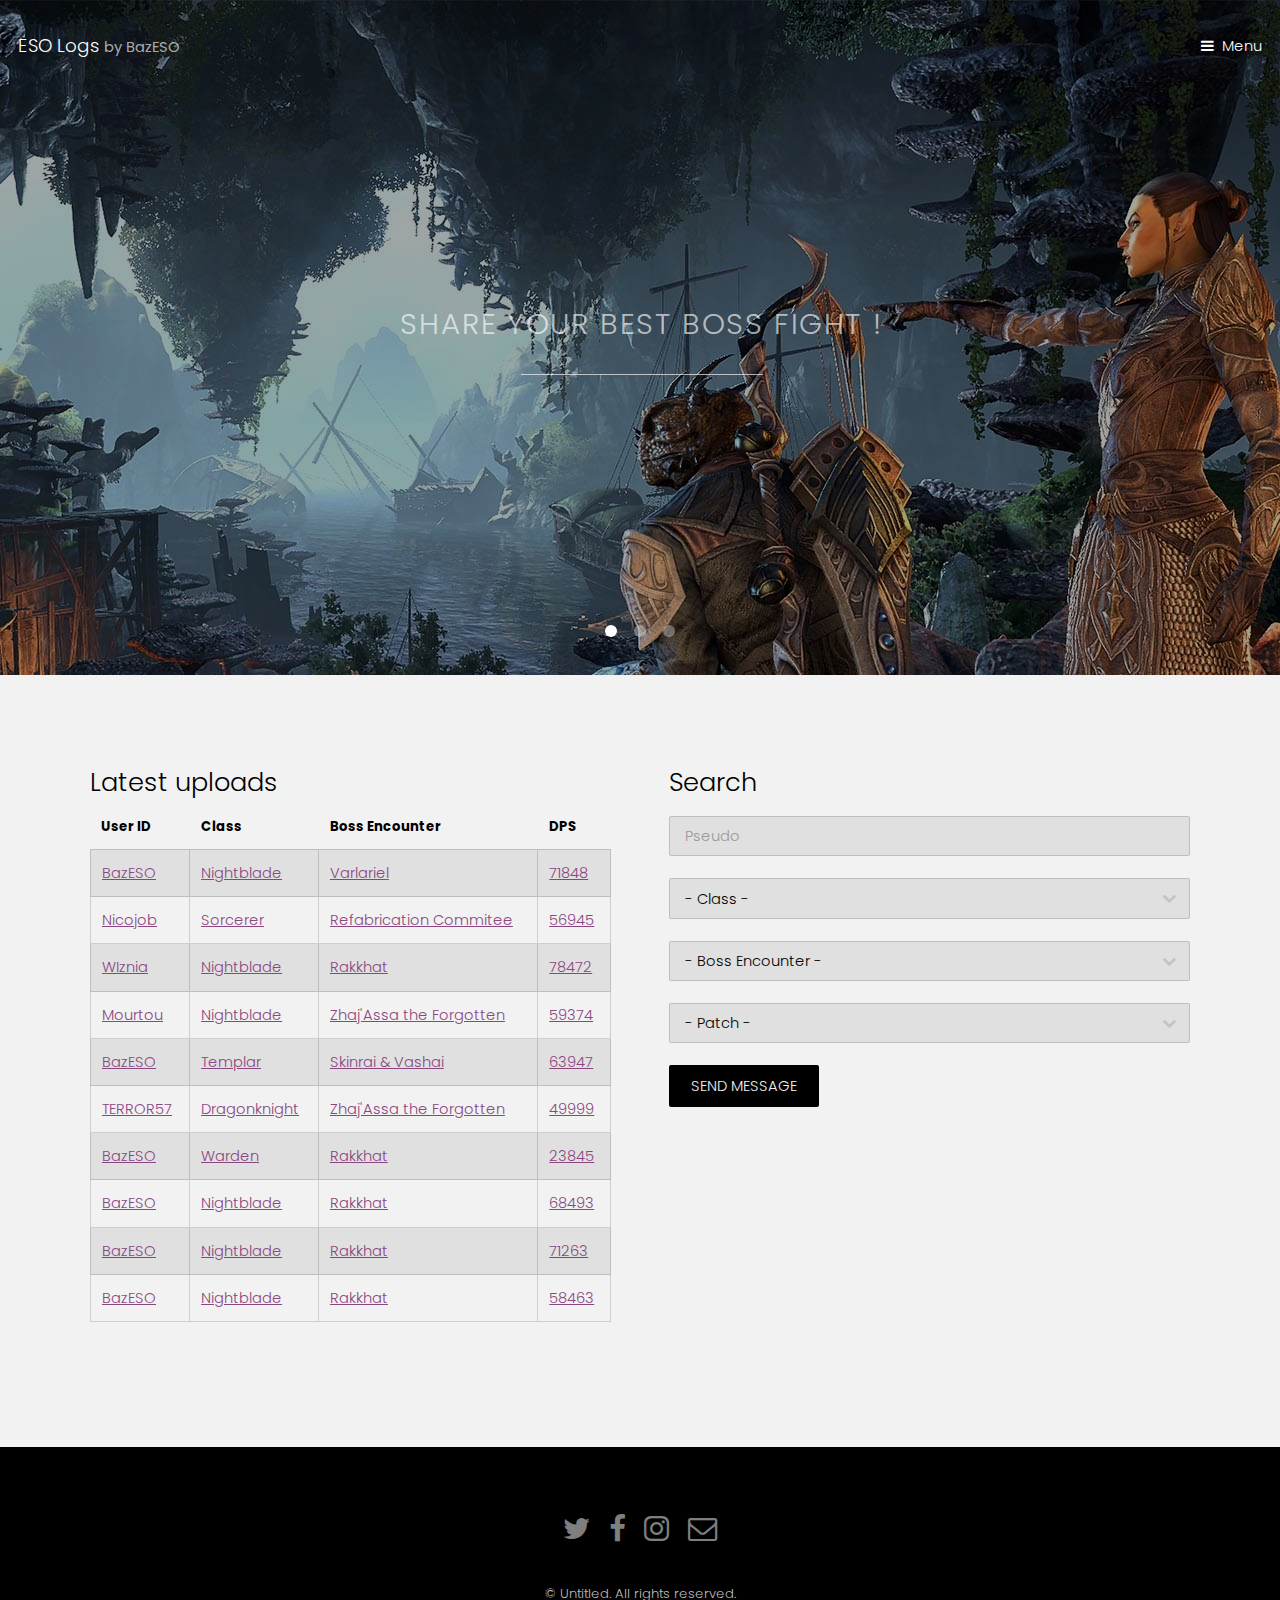
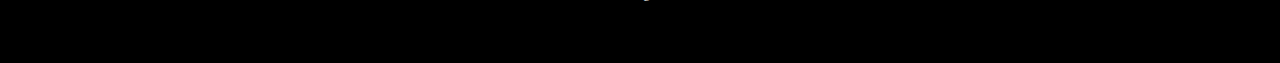
==== commit 8a2802da: "init table in index" ====
--- a/index.html
+++ b/index.html
@@ -87,8 +87,7 @@
 								<table class="alt">
 									<thead>
 										<tr>
-											<th>Patch</th>
-											<th>Pseudo</th>
+											<th>User ID</th>
 											<th>Class</th>
 											<th>Boss Encounter</th>
 											<th>DPS</th>
@@ -96,47 +95,66 @@
 									</thead>
 									<tbody>
 										<tr>
-											<td><a href="generic.html">Murkmire</a></td>
-											<td>Fesojenilats</td>
-											<td>Nightblade</td>
-											<td>Varlariel</td>
-											<td>71.429</td>
-										</tr>
-										<tr>
-											<td>Murkmire</td>
-											<td>Salocin</td>
-											<td>Sorcerer</td>
-											<td>Ruzozuzalpamaz</td>
-											<td>51.567</td>
-										</tr>
-										<tr>
-											<td>Murkmire</td>
-											<td>Fesojenilats</td>
-											<td>Nightblade</td>
-											<td>Varlariel</td>
-											<td>71.429</td>
-										</tr>
-										<tr>
-											<td>Murkmire</td>
-											<td>Salocin</td>
-											<td>Sorcerer</td>
-											<td>Ruzozuzalpamaz</td>
-											<td>51.567</td>
-										</tr>
-										<tr>
-											<td>Murkmire</td>
-											<td>Fesojenilats</td>
-											<td>Nightblade</td>
-											<td>Varlariel</td>
-											<td>71.429</td>
-										</tr>
-										<tr>
-											<td>Murkmire</td>
-											<td>Salocin</td>
-											<td>Sorcerer</td>
-											<td>Ruzozuzalpamaz</td>
-											<td>51.567</td>
-										</tr>
+											<td><a href="generic.html">BazESO</a></td>
+											<td><a href="generic.html">Nightblade</a></td>
+											<td><a href="generic.html">Varlariel</a></td>
+											<td><a href="generic.html">71848</a></td>
+										</tr>
+										<tr>
+											<td><a href="generic.html">Nicojob</a></td>
+											<td><a href="generic.html">Sorcerer</a></td>
+											<td><a href="generic.html">Refabrication Commitee</a></td>
+											<td><a href="generic.html">56945</a></td>
+										</tr>
+										<tr>
+											<td><a href="generic.html">WIznia</a></td>
+											<td><a href="generic.html">Nightblade</a></td>
+											<td><a href="generic.html">Rakkhat</a></td>
+											<td><a href="generic.html">78472</a></td>
+										</tr>
+										<tr>
+											<td><a href="generic.html">Mourtou</a></td>
+											<td><a href="generic.html">Nightblade</a></td>
+											<td><a href="generic.html">Zhaj'Assa the Forgotten</a></td>
+											<td><a href="generic.html">59374</a></td>
+										</tr>
+										<tr>
+											<td><a href="generic.html">BazESO</a></td>
+											<td><a href="generic.html">Templar</a></td>
+											<td><a href="generic.html">Skinrai & Vashai</a></td>
+											<td><a href="generic.html">63947</a></td>
+										</tr>
+										<tr>
+											<td><a href="generic.html">TERROR57</a></td>
+											<td><a href="generic.html">Dragonknight</a></td>
+											<td><a href="generic.html">Zhaj'Assa the Forgotten</a></td>
+											<td><a href="generic.html">49999</a></td>
+										</tr>
+										<tr>
+											<td><a href="generic.html">BazESO</a></td>
+											<td><a href="generic.html">Warden</a></td>
+											<td><a href="generic.html">Rakkhat</a></td>
+											<td><a href="generic.html">23845</a></td>
+										</tr>
+										<tr>
+											<td><a href="generic.html">BazESO</a></td>
+											<td><a href="generic.html">Nightblade</a></td>
+											<td><a href="generic.html">Rakkhat</a></td>
+											<td><a href="generic.html">68493</a></td>
+										</tr>
+										<tr>
+											<td><a href="generic.html">BazESO</a></td>
+											<td><a href="generic.html">Nightblade</a></td>
+											<td><a href="generic.html">Rakkhat</a></td>
+											<td><a href="generic.html">71263</a></td>	
+										</tr>
+										<tr>
+											<td><a href="generic.html">BazESO</a></td>
+											<td><a href="generic.html">Nightblade</a></td>
+											<td><a href="generic.html">Rakkhat</a></td>
+											<td><a href="generic.html">58463</a></td>	
+										</tr>
+
 									</tbody>
 									<tfoot>
 										<!--<tr>
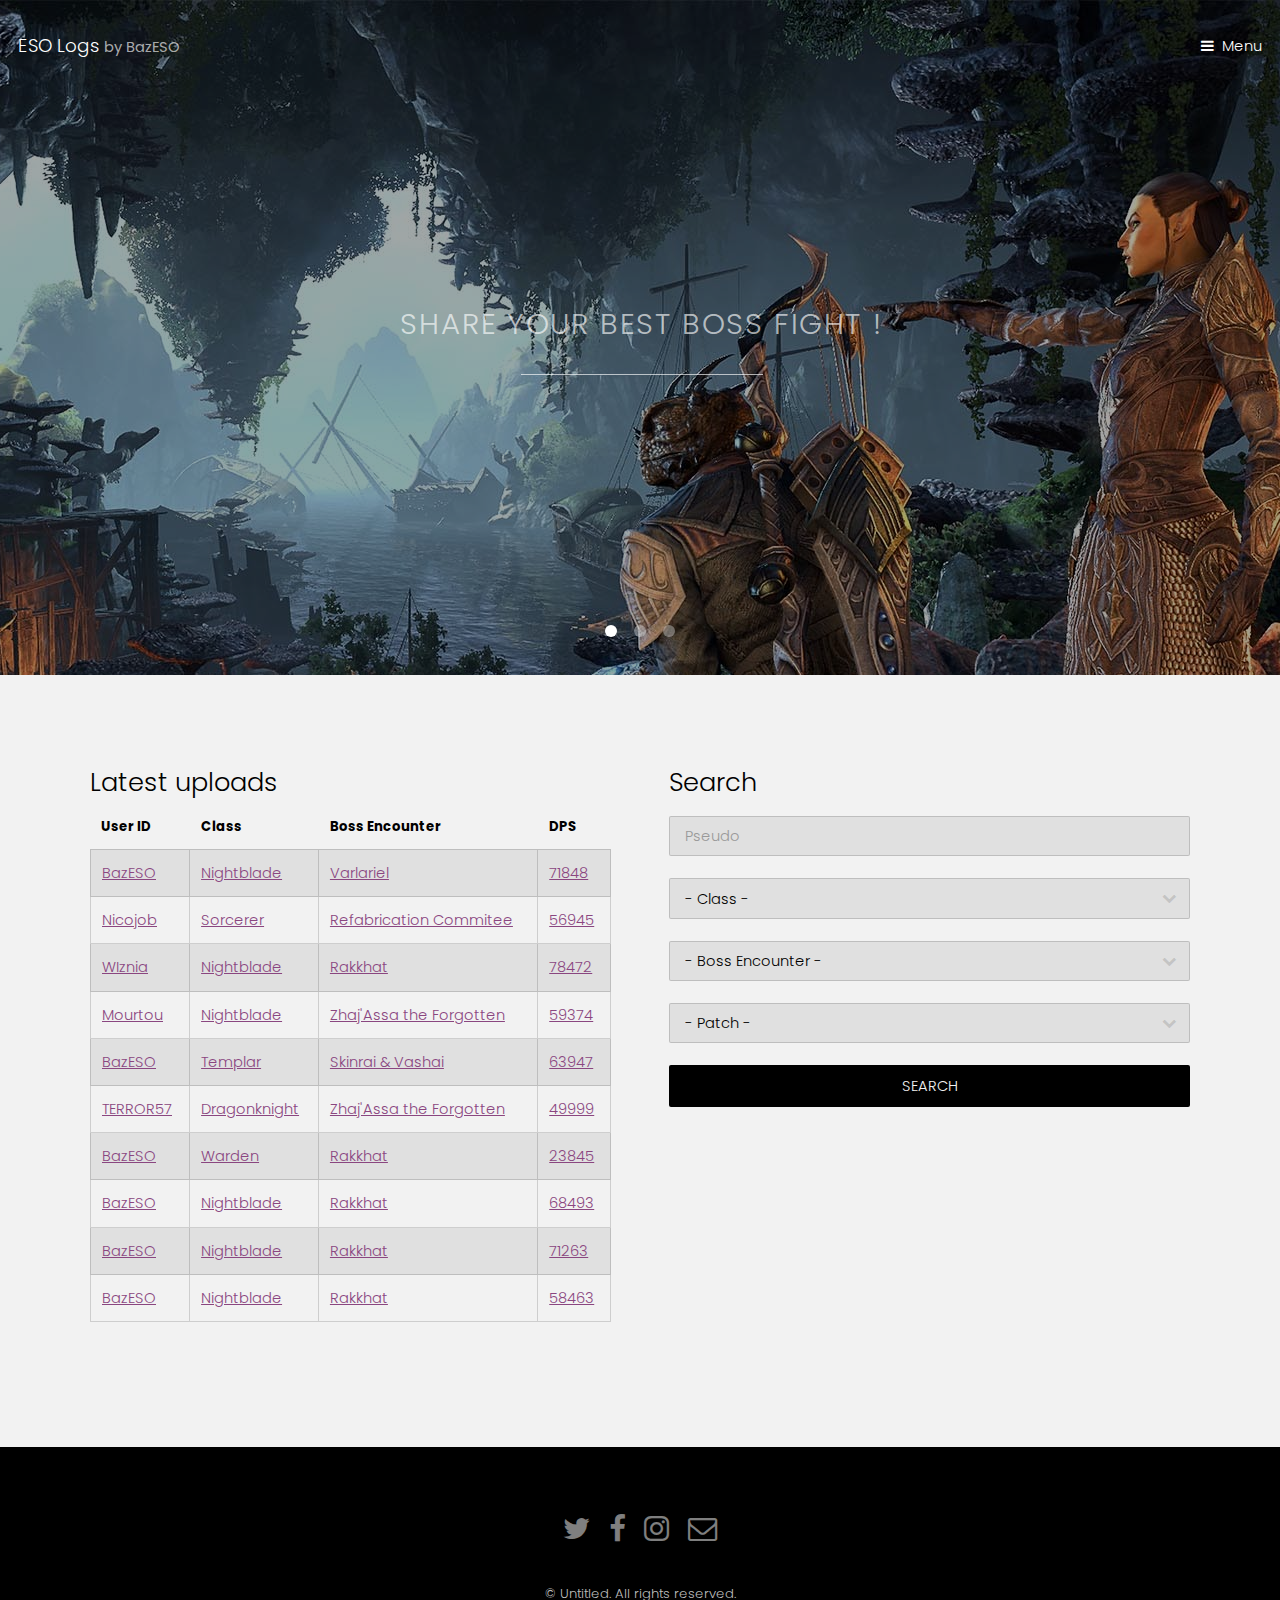
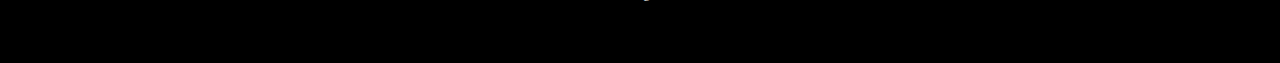
==== commit 91764dc3: "init for seam valors" ====
--- a/index.html
+++ b/index.html
@@ -154,7 +154,6 @@
 											<td><a href="generic.html">Rakkhat</a></td>
 											<td><a href="generic.html">58463</a></td>	
 										</tr>
-
 									</tbody>
 									<tfoot>
 										<!--<tr>
@@ -179,10 +178,11 @@
 										<div class="select-wrapper">
 											<select name="category" id="category">
 												<option value="">- Class -</option>
-												<option value="1">NB</option>
-												<option value="1">Sorc</option>
+												<option value="1">Nightblade</option>
+												<option value="1">Sorcerer</option>
 												<option value="1">Templar</option>
-												<option value="1">Human Resources</option>
+												<option value="1">Dragonknight</option>
+												<option value="1">Warden</option>
 											</select>
 										</div>
 									</div>
@@ -191,10 +191,10 @@
 										<div class="select-wrapper">
 											<select name="category" id="category">
 												<option value="">- Boss Encounter -</option>
-												<option value="1">Manufacturing</option>
-												<option value="1">Shipping</option>
-												<option value="1">Administration</option>
-												<option value="1">Human Resources</option>
+												<option value="1">Varlariel</option>
+												<option value="1">Rakkhat</option>
+												<option value="1">Refabrication Commitee</option>
+												<option value="1">Zhaj'Assa the Forgotten</option>
 											</select>
 										</div>
 									</div>
@@ -203,18 +203,18 @@
 											<div class="select-wrapper">
 												<select name="category" id="category">
 													<option value="">- Patch -</option>
-													<option value="1">Manufacturing</option>
-													<option value="1">Shipping</option>
-													<option value="1">Administration</option>
-													<option value="1">Human Resources</option>
+													<option value="1">Murkmire</option>
+													<option value="1">Wolfhunter</option>
+													<option value="1">Summerset</option>
+													<option value="1">Dragon Bones</option>
 												</select>
 											</div>
 										</div>
 									<!-- Break -->
 									<div class="12u$">
-										<ul class="actions">
-											<li><input type="submit" value="Send Message" /></li>
-										</ul>
+										<!-- <ul class="button special fit"> -->
+											<input  class="button fit" type="submit" value="Search" />
+										<!-- </ul> -->
 									</div>
 								</div>
 							</form>
